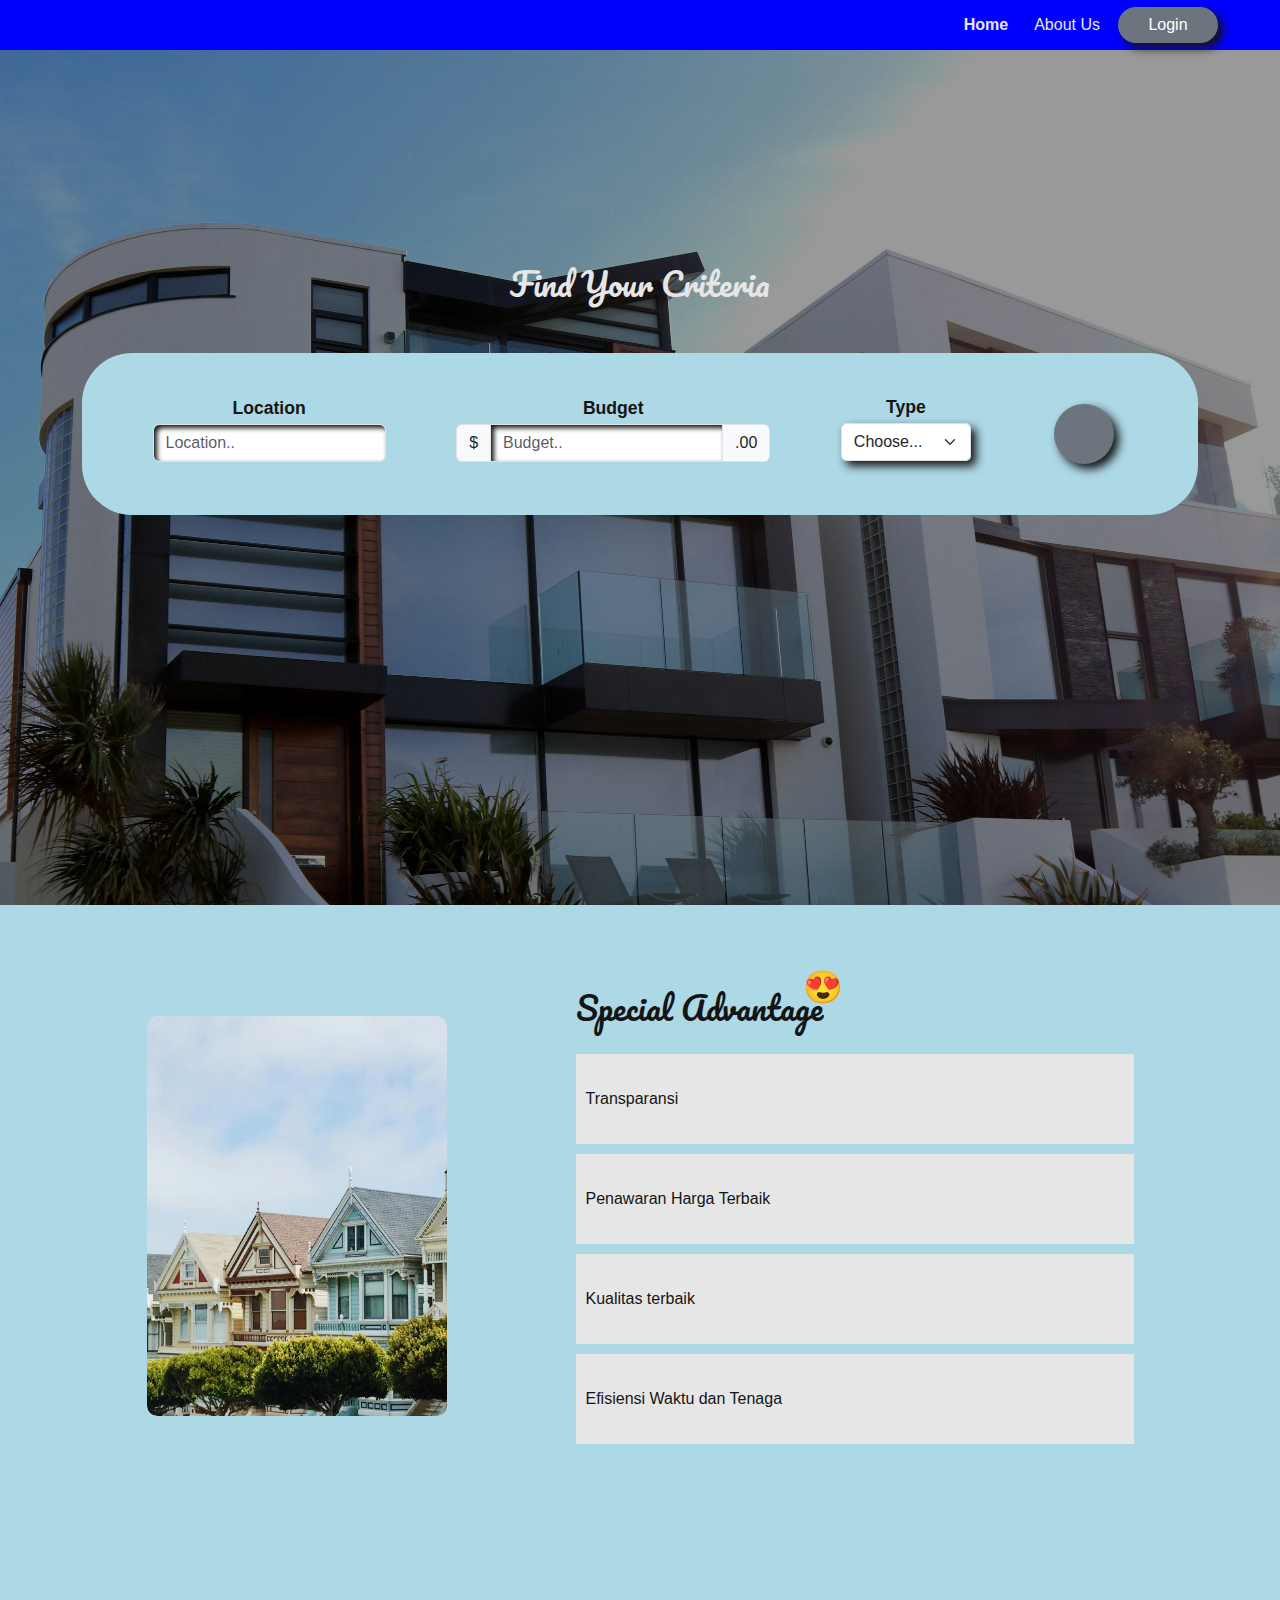
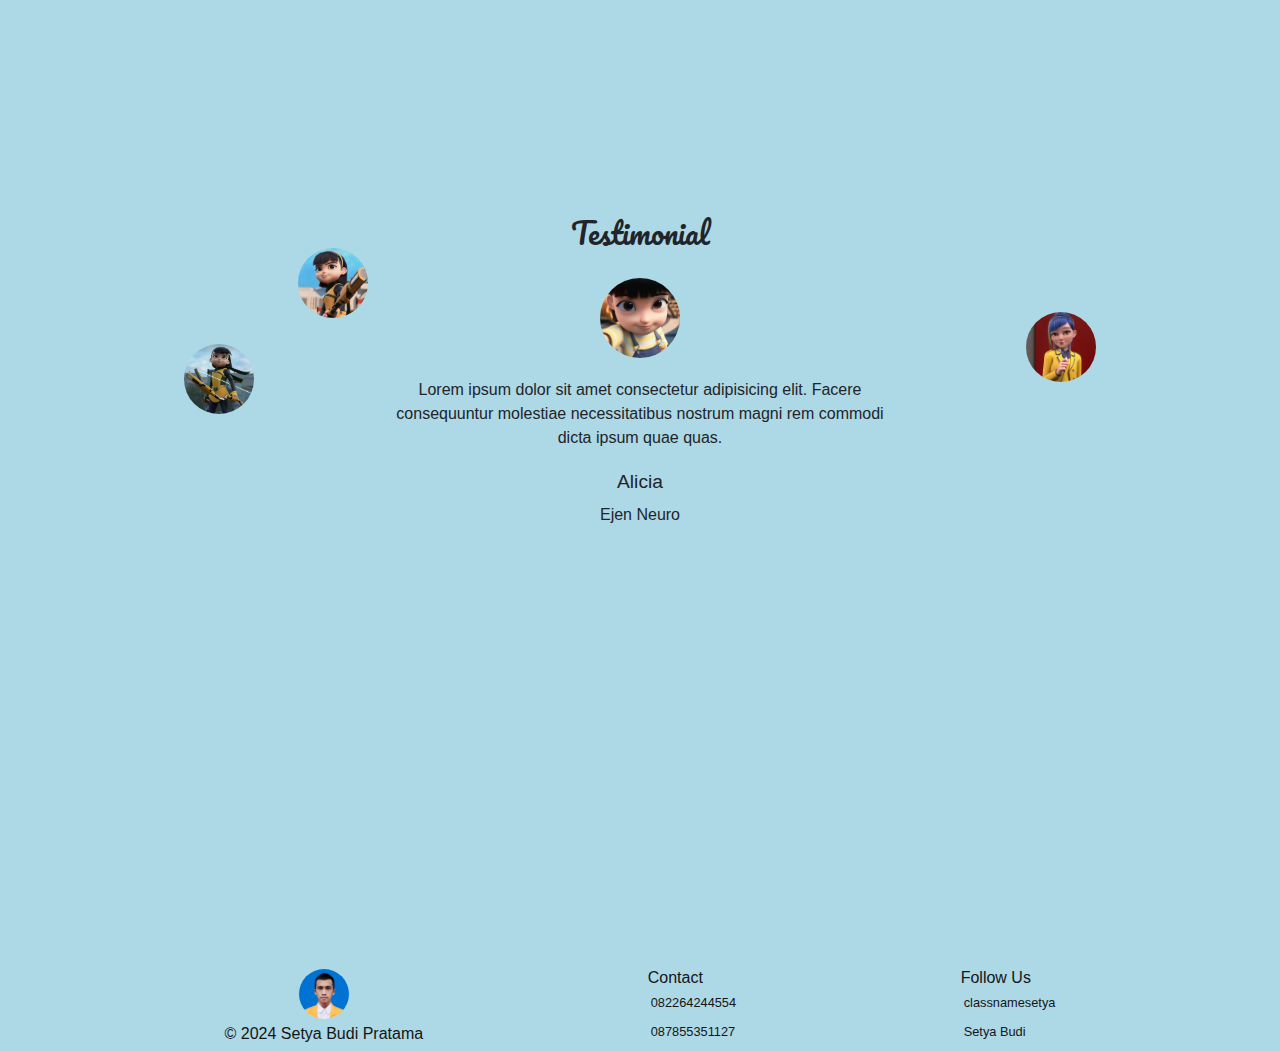
==== index.html @ 730a325c "Update index.html" ====
<!DOCTYPE html>
<html lang="en">

<head>
    <meta charset="UTF-8">
    <meta name="viewport" content="width=device-width, initial-scale=1.0">
    <title>Property Website</title>
    <link rel="stylesheet" href="https://cdnjs.cloudflare.com/ajax/libs/bootstrap/5.3.3/css/bootstrap.min.css"
        integrity="sha512-jnSuA4Ss2PkkikSOLtYs8BlYIeeIK1h99ty4YfvRPAlzr377vr3CXDb7sb7eEEBYjDtcYj+AjBH3FLv5uSJuXg=="
        crossorigin="anonymous" referrerpolicy="no-referrer" />
    <link rel="stylesheet" href="https://cdnjs.cloudflare.com/ajax/libs/font-awesome/6.6.0/css/all.min.css"
        integrity="sha512-Kc323vGBEqzTmouAECnVceyQqyqdsSiqLQISBL29aUW4U/M7pSPA/gEUZQqv1cwx4OnYxTxve5UMg5GT6L4JJg=="
        crossorigin="anonymous" referrerpolicy="no-referrer" />
    <link href="https://fonts.googleapis.com/css2?family=Pacifico&display=swap" rel="stylesheet" />
    <link rel="stylesheet" href="style.css">
</head>

<body>
    <nav class="navbar navbar-expand-lg">
        <div class="container-fluid">
            <a class="navbar-brand" href=""><i class="fa-solid fa-house-chimney"></i></a>
            <button class="navbar-toggler" type="button" data-bs-toggle="collapse"
                data-bs-target="#navbarSupportedContent" aria-controls="navbarSupportedContent" aria-expanded="false"
                aria-label="Toggle navigation">
                <span><i class="fa-solid fa-bars"></i></span>
            </button>
            <div class="collapse navbar-collapse" id="navbarSupportedContent">
                <ul class="navbar-nav d-flex ms-auto">
                    <li class="nav-item">
                        <a class="nav-link active" aria-current="page" href="#">Home</a>
                    </li>
                    <li class="nav-item">
                        <a class="nav-link" href="">About Us</a>
                    </li>
                </ul>
                <div class="d-flex justify-content-end">
                    <button type="button" class="btn btn-secondary">Login</button>
                </div>
            </div>
        </div>
    </nav>

    <header>
        <div class="text">
            <h1>Find Your Criteria</h1>
        </div>
        <div class="container">
            <div class="menu">
                <div class="lokasi">
                    <h2>Location <i class="fa-solid fa-location-dot"></i></h2>
                    <input type="text" class="form-control mb-2" id="exampleFormControlInput1" placeholder="Location..">
                </div>
                <div class="harga">
                    <h2>Budget <i class="fa-solid fa-sack-dollar"></i></h2>
                    <div class="input-group mb-2">
                        <span class="input-group-text">$</span>
                        <input type="text" class="form-control" aria-label="Amount (to the nearest dollar)" placeholder="Budget..">
                        <span class="input-group-text">.00</span>
                    </div>
                </div>
                <div class="tipe">
                    <h2>Type<i class="fa-solid fa-house"></i></h2>
                    <div class="input-group">
                        <select class="form-select" id="inputGroupSelect01">
                            <option selected>Choose...</option>
                            <option value="1">Minimalism</option>
                            <option value="2">Modern</option>
                            <option value="3">Clasic</option>
                        </select>
                    </div>
                </div>
                <div class="btn">
                    <button id="search" class="btn btn-secondary"><i class="fa-solid fa-search"></i></button>
                </div>
            </div>
        </div>
    </header>

    <section id="house">
        <div class="text">
            <h2>Find Your Dream Home</h2>
        </div>
        <div class="container">
            <div class="slide">
                <div class="card">
                    <img src="gambar/house.jpg" class="card-img-top" alt="image">
                    <div class="card-body">
                        <h5 class="card-title">The Grey House</h5>
                        <p class="card-text">Lorem ipsum dolor sit amet consectetur adipisicing elit. Excepturi, quam.
                        </p>
                        <button class="btn">See More</button>
                    </div>
                </div>
                <div class="card">
                    <img src="gambar/house.jpg" class="card-img-top" alt="image">
                    <div class="card-body">
                        <h5 class="card-title">The Grey House 2</h5>
                        <p class="card-text">Lorem ipsum dolor sit amet consectetur adipisicing elit. Excepturi, quam.
                        </p>
                        <button class="btn">See More</button>
                    </div>
                </div>
                <div class="card">
                    <img src="gambar/house.jpg" class="card-img-top" alt="image">
                    <div class="card-body">
                        <h5 class="card-title">The Grey House 3</h5>
                        <p class="card-text">Lorem ipsum dolor sit amet consectetur adipisicing elit. Excepturi, quam.
                        </p>
                        <button class="btn">See More</button>
                    </div>
                </div>
                <div class="card">
                    <img src="gambar/house.jpg" class="card-img-top" alt="image">
                    <div class="card-body">
                        <h5 class="card-title">The Grey House 4</h5>
                        <p class="card-text">Lorem ipsum dolor sit amet consectetur adipisicing elit. Excepturi, quam.
                        </p>
                        <button class="btn">See More</button>
                    </div>
                </div>
                <div class="card">
                    <img src="gambar/house.jpg" class="card-img-top" alt="image">
                    <div class="card-body">
                        <h5 class="card-title">The Grey House 5</h5>
                        <p class="card-text">Lorem ipsum dolor sit amet consectetur adipisicing elit. Excepturi, quam.
                        </p>
                        <button class="btn">See More</button>
                    </div>
                </div>
                <div class="card">
                    <img src="gambar/house.jpg" class="card-img-top" alt="image">
                    <div class="card-body">
                        <h5 class="card-title">The Grey House6</h5>
                        <p class="card-text">Lorem ipsum dolor sit amet consectetur adipisicing elit. Excepturi, quam.
                        </p>
                        <button class="btn">See More</button>
                    </div>
                </div>
            </div>
        </div>
    </section>

    <section id="benefit">
        <div class="container">
            <div class="image">
                <img src="gambar/benefit.jpg" alt="image">
                <div class="box">
                    <h4>40k Happy Client</h4>
                    <div class="ranting">
                        <i class="fa-solid fa-star"></i>
                        <p>4.5 ranting</p>
                    </div>
                </div>
            </div>
            <div class="desc">
                <h2 class="position-relative">
                    Special Advantage
                    <span
                        class="position-absolute top-10 start-10 translate-middle badge rounded-pill bg-none">
                        <p>&#128525</p>
                    </span>
                </h2>
                <div class="text">
                    <p>Transparansi</p>
                    <p>Penawaran Harga Terbaik</p>
                    <p>Kualitas terbaik</p>
                    <p>Efisiensi Waktu dan Tenaga</p>
                </div>
            </div>
        </div>
    </section>

    <section id="testimoni">
        <div class="container">
            <h2>Testimonial</h2>
            <img src="gambar/Alicia.jpeg" alt="image">
            <img src="gambar/Alicia2.jpeg" alt="image">
            <img src="gambar/ejen Alicia.jpg" alt="image">
            <img src="gambar/Kim.jpeg" alt="image">
            <p>Lorem ipsum dolor sit amet consectetur adipisicing elit. Facere consequuntur molestiae necessitatibus
                nostrum magni rem commodi dicta ipsum quae quas.</p>
            <h5>Alicia</h5>
            <span>Ejen Neuro</span>
        </div>
    </section>

    <footer>
        <div class="cipta">
            <img src="gambar/IMG_20240610_232649.jpg" alt="Setya Budi Pratama">
            <h5>&copy; 2024 Setya Budi Pratama</h5>
        </div>
        <div class="contact">
            <h2>Contact</h2>
            <div class="wa">
                <i class="fa-brands fa-whatsapp"></i>
                <span>082264244554</span>
            </div>
            <div class="telepon">
                <i class="fa-solid fa-phone"></i>
                <span>087855351127</span>
            </div>
        </div>
        <div class="sosial">
            <h2>Follow Us</h2>
            <div class="ig">
                <i class="fa-brands fa-instagram"></i>
                <span>classnamesetya</span>
            </div>
            <div class="telepon">
                <i class="fa-brands fa-linkedin-in"></i>
                <span>Setya Budi</span>
            </div>
        </div>
    </footer>

    <script src="https://cdnjs.cloudflare.com/ajax/libs/bootstrap/5.3.3/js/bootstrap.bundle.min.js"
        integrity="sha512-7Pi/otdlbbCR+LnW+F7PwFcSDJOuUJB3OxtEHbg4vSMvzvJjde4Po1v4BR9Gdc9aXNUNFVUY+SK51wWT8WF0Gg=="
        crossorigin="anonymous" referrerpolicy="no-referrer"></script>
    <script src="script.js"></script>
</body>

</html>
---- style.css ----
:root {
    --white: #e6e6e6;
    --black: #151515;
    --blue: #0000ff;
}

* {
    box-sizing: border-box;
    /* border: 1px solid var(--black); */
}

body {
    margin: 0;
    padding: 0;
    background-color: lightblue;
    font-family: Arial, Helvetica, sans-serif;
}

/* navbar */
.navbar {
    width: 100%;
    position: fixed;
    top: 0;
    left: 0;
    background-color: var(--blue);
    z-index: 1000;
    padding: 5px 50px;
}

.navbar .fa-house-chimney {
    color: var(--white);
}

/* class nav-link */
.navbar .nav-link {
    color: var(--white);
    font-size: 1rem;
    margin-left: 10px;
    border-radius: 10px;
    transition: all 0.3s ease;
}

/* class active */
.navbar .nav-link.active {
    font-weight: bold;
    color: var(--white);
    
}

/* class btn */
.navbar .btn {
    border-radius: 50px;
    margin-left: 10px;
    width: 100px;
    box-shadow: 5px 5px 10px var(--black);
    border: none;
    transition: all 0.3s ease;
}

.navbar .btn:hover {
    background-color: var(--black);
    color: var(--white);
    transform: scale(1.1);
    border: none;
}


/* halaman header */
header {
    width: 100%;
    height: 95vh;
    background: url('gambar/property.jpg') no-repeat center center/cover;
    background-blend-mode: multiply;
    background-color: rgba(0, 0, 0, 0.4);
    position: relative;
    top: 0;
    left: 0;
    display: flex;
    flex-direction: column;
    align-items: center;
    margin-top: 50px;
}

/* class text */
header .text {
    position: relative;
    top: 25%;
    width: 400px;
    display: flex;
    justify-content: center;
    align-items: center;
    text-align: center;
}

/* tag h1 */
header .text h1 {
    font-size: 2rem;
    font-family: pacifico;
    color: var(--white);
    cursor: default;
}

/* class container */
header .container {
    min-width: 80%;
    min-height: 18vh;
    position: relative;
    top: 30%;
}

/* class menu */
header .container .menu {
    display: flex;
    flex-wrap: wrap;
    justify-content: space-evenly;
    align-items: center;
    text-align: center;
    width: 100%;
    height: 100%;
    background-color: lightblue;
    border-radius: 50px;
    padding: 10px 0;
}
/* class form-control */
header .container .menu .form-control {
    box-shadow: inset 3px 3px 5px var(--black);
}

header .container .menu .tipe .input-group {
    border-radius: 5px;
    box-shadow: 5px 5px 10px var(--black);
}

/* child dari class menu */
header .container .menu .lokasi,
header .container .menu .harga,
header .container .menu .tipe,
header .container .menu .btn {
    display: flex;
    flex-direction: column;
    justify-content: center;
    align-items: center;
    text-align: center;
    color: var(--black);
    margin: 0;
}

/* class tipe */
header .container .menu .tipe {
    margin-bottom: 10px;
}

/* tag h2 */
header .container .menu .lokasi h2,
header .container .menu .harga h2,
header .container .menu .tipe h2,
header .container .menu .btn h2 {
    font-size: 1.1rem;
    font-weight: bold;
    margin-bottom: 5px;
    cursor: default;
}

/* tag p */
header .container .menu .lokasi p,
header .container .menu .harga p,
header .container .menu .tipe p,
header .container .menu .btn p {
    font-size: 1rem;
    margin: 0;
}

/* tag button */
header .container .menu button {
    width: 60px;
    height: 60px;
    border-radius: 50%;
    cursor: pointer;
    box-shadow: 5px 5px 10px var(--black);
    border: none;
    transition: all 0.3s ease;
}

header .container .menu button:hover {
    background-color: var(--black);
    color: var(--white);
    transform: scale(1.1);
    border: none;
}

/* class fa-search */
header .container .menu .btn .fa-search {
    font-size: 2rem;
    color: var(--white);
    margin: 0;
}


/* halaman house */
section {
    margin: 0;
    padding: 0;
}

#house {
    position: relative;
    top: 0;
    left: 0;
    width: 100%;
    height: 92vh;
    display: none;
}

/* class active */
#house.active {
    display: block;
}

/* class text */
#house .text {
    position: relative;
    top: 10%;
    left: 0;
    display: flex;
    justify-content: center;
    align-items: center;
    text-align: center;
}

/* tag h2 */
#house .text h2 {
    font-size: 2rem;
    font-family: pacifico;
    cursor: default;
    color: var(--black);
}

/* class container */
#house .container {
    width: 90%;
    height: auto;
    position: relative;
    top: 15%;
}

/* class slide */
#house .container .slide {
    display: flex;
    overflow-x: scroll;
    position: relative;
    top: 20%;
}

/* class card */
#house .container .slide .card {
    width: 300px;
    height: auto;
    margin: 5px 10px;
    border: none;
    /* element tidak akan tumbuh meskipun ada ruang */
    flex-grow: 0;
    /* element tidak akan menyusut meskipun ada ruang */
    flex-shrink: 0;
    /* element tumbuh dengan ukuran sesuai widht dan height */
}

/* class card-body */
#house .container .slide .card .card-body {
    display: flex;
    flex-direction: column;
    justify-content: center;
    align-items: center;
}

/* tag h5 */
#house .container .slide .card .card-body h5 {
    font-size: 1.2rem;
    color: var(--black);
}

/* tag p */
#house .container .slide .card .card-body p {
    font-size: 1rem;
    text-align: center;
    color: var(--black);
    margin: 0;
}

/* class btn */
#house .container .slide .card .card-body .btn {
    border: none;
    background-color: lightblue;
    color: var(--black);
    width: 100px;
    position: relative;
    top: 5%;
    transition: all 0.3s ease;
}

#house .container .slide .card .card-body .btn:hover {
    background-color: var(--black);
    color: var(--white);
    transform: scale(1.1);
}


/* halaman benefit */
#benefit {
    width: 100%;
    height: 92vh;
    position: relative;
    top: 0;
    left: 0;
}

/* class container */
#benefit .container {
    width: 90%;
    height: auto;
    position: relative;
    top: 10%;
    display: flex;
    flex-wrap: wrap;
    justify-content: space-around;
    align-items: center;
}

/* class image */
#benefit .container .image {
    position: relative;
    top: 0;
    left: 0;
    width: 300px;
    height: 400px;
    overflow: hidden;
    border-radius: 10px;
    display: flex;
    flex-direction: column;
}

/* tag img */
#benefit .container .image img {
    width: 100%;
    height: 100%;
    object-fit: cover;
    border-radius: 10px;
    transition: all 0.3s ease;
}

#benefit .container .image:hover img {
    transform: scale(1.1);
    filter: brightness(0.7);
}

/* class box */
#benefit .container .image .box {
    position: absolute;
    top: 80%;
    left: 3%;
    width: 280px;
    height: auto;
    background-color: var(--white);
    text-align: center;
    border-radius: 10px;
    padding: 5px;
    opacity: 0;
    transform: translateY(50px);
    transition: 0.3s ease;
}

#benefit .container .image img:hover +.box {
    transform: scale(1.1);
    opacity: 1;
    transform: translateY(0);
}

/* tag h4 */
#benefit .container .image .box h4 {
    font-size: 1.2rem;
    color: var(--black);
    margin: 0;
    cursor: default;
}

/* class ranting */
#benefit .container .image .box .ranting {
    display: flex;
    justify-content: center;
    align-items: center;
    margin: 0;
    column-gap: 5px;
    cursor: default;
}

/* tag i star */
#benefit .container .image .box .ranting i {
    font-size: 1rem;
    text-decoration: none;
    color: gold;
    margin: 0;
}

/* tag p */
#benefit .container .image .box .ranting p {
    font-size: 0.9rem;
    color: var(--black);
    margin: 0;
}

/* class desc */
#benefit .container .desc {
    position: relative;
    top: 0;
    left: 0;
    width: 50%;
    height: 100%;
    display: flex;
    flex-direction: column;
}

/* tag h2 */
#benefit .container .desc h2 {
    font-size: 2rem;
    font-family: pacifico;
    cursor: default;
    color: var(--black);
}

/* tag span */
#benefit .container .desc h2 span {
    font-size: 1rem;
}

#benefit .container .desc h2 span p {
    font-size: 2rem;
    position: relative;
    top: 5px;
}

/* class text */
#benefit .container .desc .text {
    position: relative;
    top: 10px;
    cursor: default;
}

/* tag p */
#benefit .container .desc .text p {
    width: 100%;
    height: 10vh;
    display: flex;
    flex-direction: column;
    justify-content: center;
    font-size: 1rem;
    background-color: var(--white);
    color: var(--black);
    margin: 10px 0;
    padding-left: 10px;
}


/* halaman testimoni */
#testimoni {
    width: 100%;
    height: 92vh;
    position: relative;
    top: 0;
    left: 0;
}

/* class container */
#testimoni .container {
    width: 90%;
    height: auto;
    display: flex;
    flex-direction: column;
    justify-content: center;
    align-items: center;
    gap: 20px;
    position: relative;
    top: 10%;
}

/* tag h2 */
#testimoni .container h2 {
    font-family: pacifico;
    font-size: 1.8rem;
}

/* tag img */
#testimoni .container img {
    width: 80px;
    height: 80px;
    object-fit: cover;
    border-radius: 50px;
}

#testimoni .container img:nth-child(3) {
    position: absolute;
    top: 10%;
    left: 20%;
    width: 70px;
    height: 70px;
}

#testimoni .container img:nth-child(4) {
    position: absolute;
    top: 40%;
    left: 10%;
    width: 70px;
    height: 70px;
}

#testimoni .container img:nth-child(5) {
    position: absolute;
    top: 30%;
    right: 10%;
    width: 70px;
    height: 70px;
}

/* tag p */
#testimoni .container p {
    max-width: 500px;
    text-align: center;
    cursor: default;
    margin: 0;
}

/* tag h5 */
#testimoni .container h5 {
    margin: 0;
    font-size: 1.2rem;
    cursor: default;
}

/* tag span */
#testimoni .container span {
    font-size: 1rem;
    cursor: default;
    margin: 0;
    position: relative;
    top: -10px;
}


/* halaman footer */
footer {
    position: relative;
    top: 0;
    width: 100%;
    min-height: 10vh;
    background-color: var(--background);
    display: flex;
    justify-content: space-evenly;
    align-items: center;
}

/* class cipta */
footer .cipta {
    display: flex;
    align-items: center;
    flex-direction: column;
    row-gap: 5px;
    margin: 0;
}

/* tag h5 */
footer .cipta h5 {
    margin: 0;
    font-size: 1rem;
    color: var(--black);
    cursor: default;
}

/* tag img */
footer .cipta img {
    position: relative;
    top: 0;
    width: 50px;
    height: 50px;
    margin: 0;
    object-fit: cover;
    border-radius: 50px;
}

/* class contact */
footer .contact {
    display: flex;
    flex-direction: column;
    margin: 0;
    color: var(--black);
}

/* tag h2 */
footer .contact h2 {
    margin: 0;
    font-size: 1rem;
    cursor: default;
}

/* tag span */
footer .contact span {
    margin: 0;
    font-size: 0.8rem;
    cursor: default;
}

/* tag i */
footer .contact i {
    font-size: 1.2rem;
    margin-right: 3px;
}

/* class sosial */
footer .sosial {
    display: flex;
    flex-direction: column;
    margin: 0;
    color: var(--black);
}

/* tag h2 */
footer .sosial h2 {
    margin: 0;
    font-size: 1rem;
    cursor: default;
}

/* tag span */
footer .sosial span {
    margin: 0;
    font-size: 0.8rem;
    cursor: default;
}

/* tag i */
footer .sosial i {
    font-size: 1.2rem;
    margin-right: 3px;
}


@media screen and (max-width: 768px) {

    .navbar .fa-bars {
        color: var(--white);
    }

    header .container .menu {
        border-radius: 10px;
    }
    
    header .container .menu .lokasi,
    header .container .menu .harga,
    header .container .menu .tipe {
        font-size: 0.8rem;
        width: 160px;
    }

    header .container .menu .harga {
        width: 200px;
    }

    header .container .menu .lokasi h2,
    header .container .menu .harga h2,
    header .container .menu .tipe h2 {
        font-size: 0.9rem;
    }

    #house .text h2 {
        font-size: 1.3rem;
    }

    #house,
    #testimoni {
        height: 70vh;
    }

    #benefit .container .desc {
        width: 90%;
        height: 30vh;
        position: relative;
        top: 20px;
    }

    #benefit .container .desc h2 {
        font-size: 1.2rem;
        text-align: center;
    }

    #benefit .container .desc h2 span {
        font-size: 1rem;
    }

    #benefit .container .desc .text p {
        font-size: 0.8rem;
        margin-bottom: 5px;
        height: 5vh;
        border-radius: 10px;
    }

    #testimoni .container {
        height: 70%;
    }

    #testimoni .container h2 {
        font-size: 1.5rem;
    }

    #testimoni .container img:nth-child(3) {
        position: absolute;
        top: 20%;
        left: 5%;
        width: 60px;
        height: 60px;
    }

    #testimoni .container img:nth-child(4) {
        position: absolute;
        top: 70%;
        left: 10%;
        width: 60px;
        height: 60px;
    }

    #testimoni .container img:nth-child(5) {
        position: absolute;
        top: 30%;
        right: 10%;
        width: 60px;
        height: 60px;
    }

    #testimoni .container p {
        font-size: 0.8rem;
        line-height: 20px;
    }

    #testimoni .container h5 {
        font-size: 1rem;
    }

    #testimoni .container span {
        font-size: 0.8rem;
        position: relative;
        top: -10px;
    }

    footer {
        width: 100%;
        height: auto;
        margin: 0;
    }

    footer .cipta h5 {
        font-size: 0.8rem;
    }

    footer .contact,
    footer .sosial {
        gap: 0;
    }

    footer span {
        font-size: 1rem;
    }
}
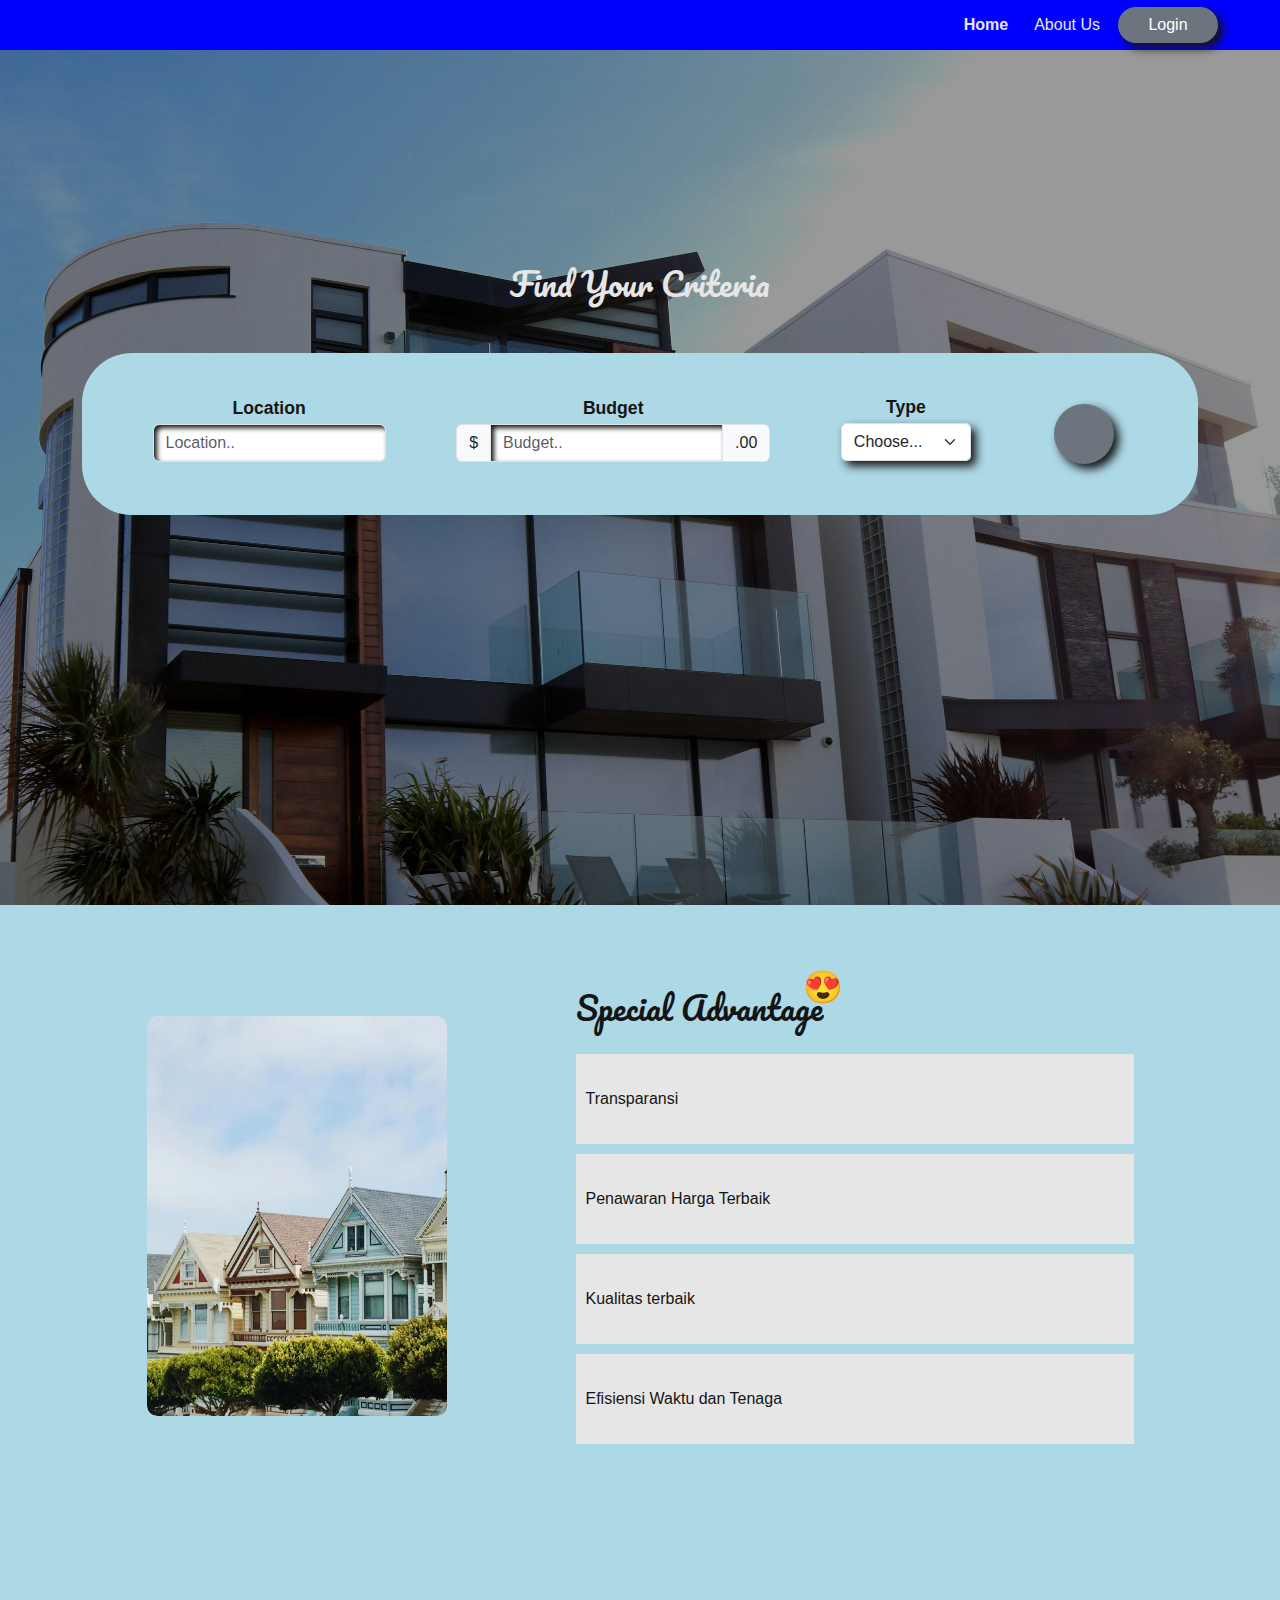
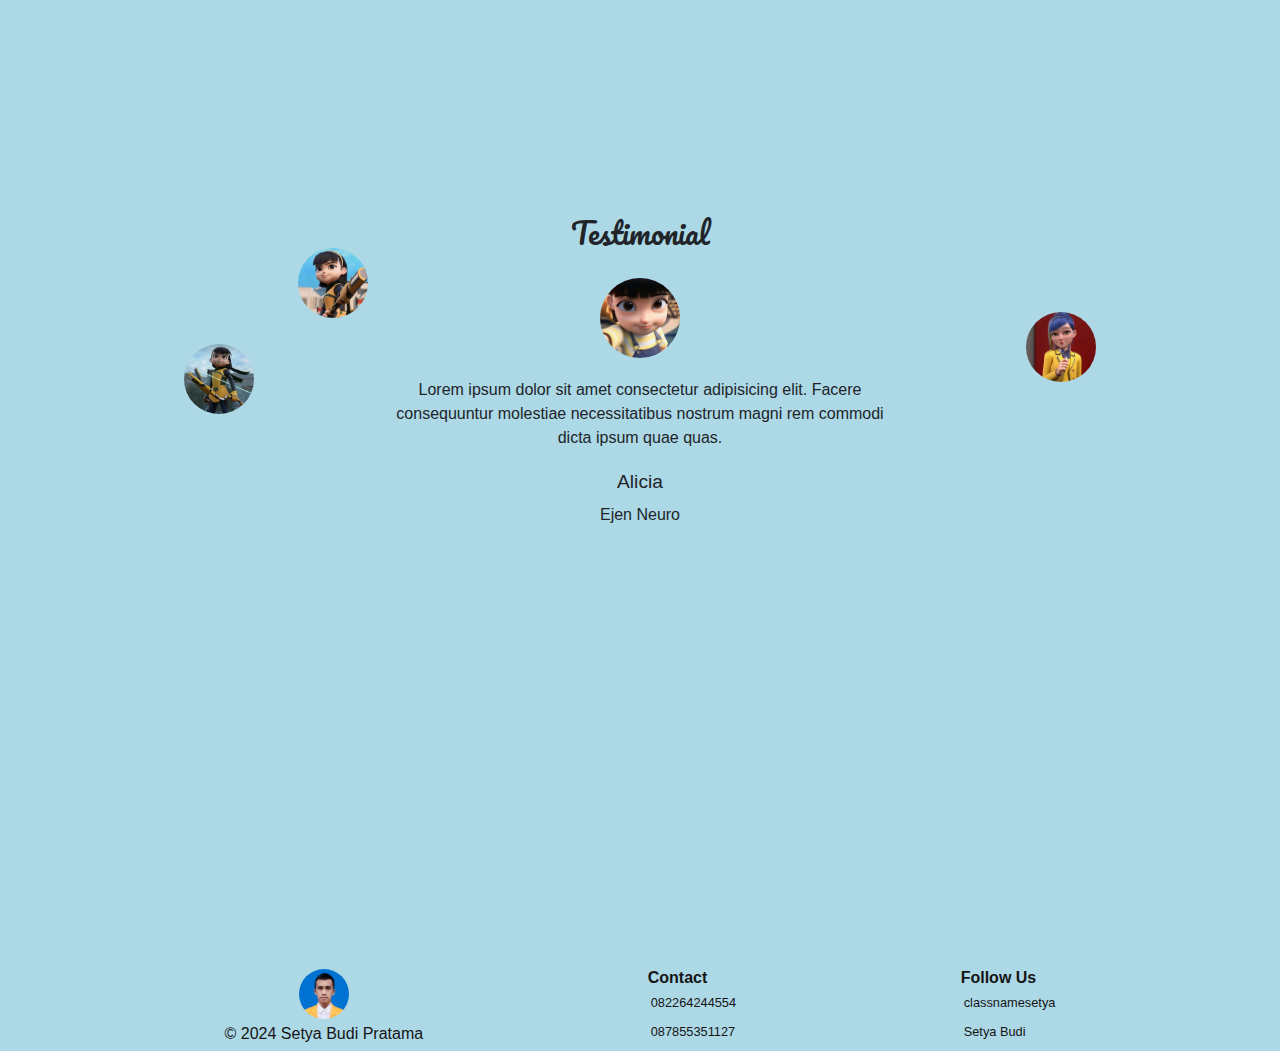
==== commit 928c0f45: "Update index.html" ====
--- a/index.html
+++ b/index.html
@@ -30,7 +30,7 @@
                         <a class="nav-link active" aria-current="page" href="#">Home</a>
                     </li>
                     <li class="nav-item">
-                        <a class="nav-link" href="">About Us</a>
+                        <a class="nav-link" href="#">About Us</a>
                     </li>
                 </ul>
                 <div class="d-flex justify-content-end">
--- a/style.css
+++ b/style.css
@@ -25,6 +25,11 @@
     background-color: var(--blue);
     z-index: 1000;
     padding: 5px 50px;
+}
+
+/* class fa-bars */
+.navbar .fa-bars {
+    color: var(--white);
 }
 
 .navbar .fa-house-chimney {
@@ -596,6 +601,7 @@
 footer .contact h2 {
     margin: 0;
     font-size: 1rem;
+    font-weight: bold;
     cursor: default;
 }
 
@@ -624,6 +630,7 @@
 footer .sosial h2 {
     margin: 0;
     font-size: 1rem;
+    font-weight: bold;
     cursor: default;
 }
 
@@ -642,10 +649,6 @@
 
 
 @media screen and (max-width: 768px) {
-
-    .navbar .fa-bars {
-        color: var(--white);
-    }
 
     header .container .menu {
         border-radius: 10px;
@@ -751,18 +754,31 @@
         width: 100%;
         height: auto;
         margin: 0;
+        display: flex;
+        justify-content: space-around;
+        column-gap: 5px;
+    }
+
+    footer .cipta {
+        width: 40%;
+    }
+
+    footer .cipta img {
+        width: 45px;
+        height: 45px;
     }
 
     footer .cipta h5 {
-        font-size: 0.8rem;
+        font-size: 0.7rem;
     }
 
     footer .contact,
     footer .sosial {
         gap: 0;
+        width: 35%;
     }
 
     footer span {
-        font-size: 1rem;
-    }
-}
+        font-size: 0.8rem;
+    }
+}
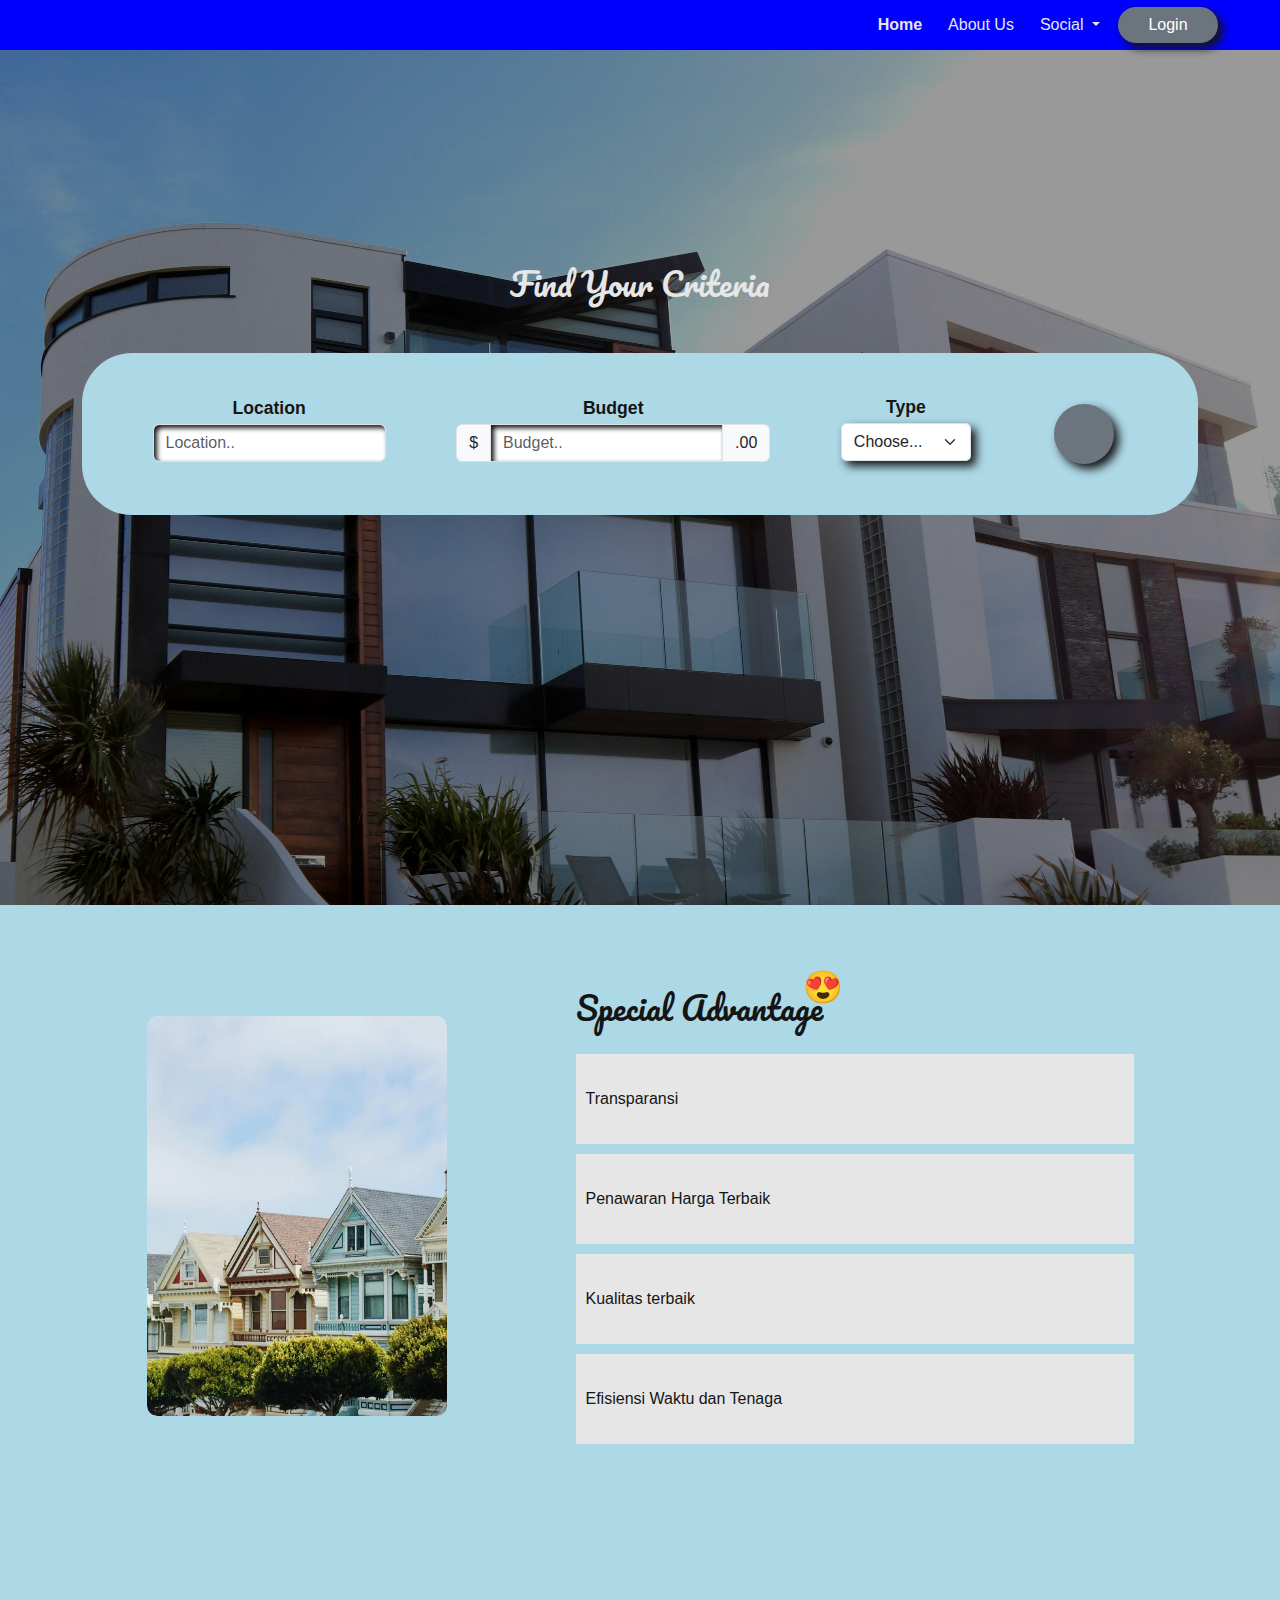
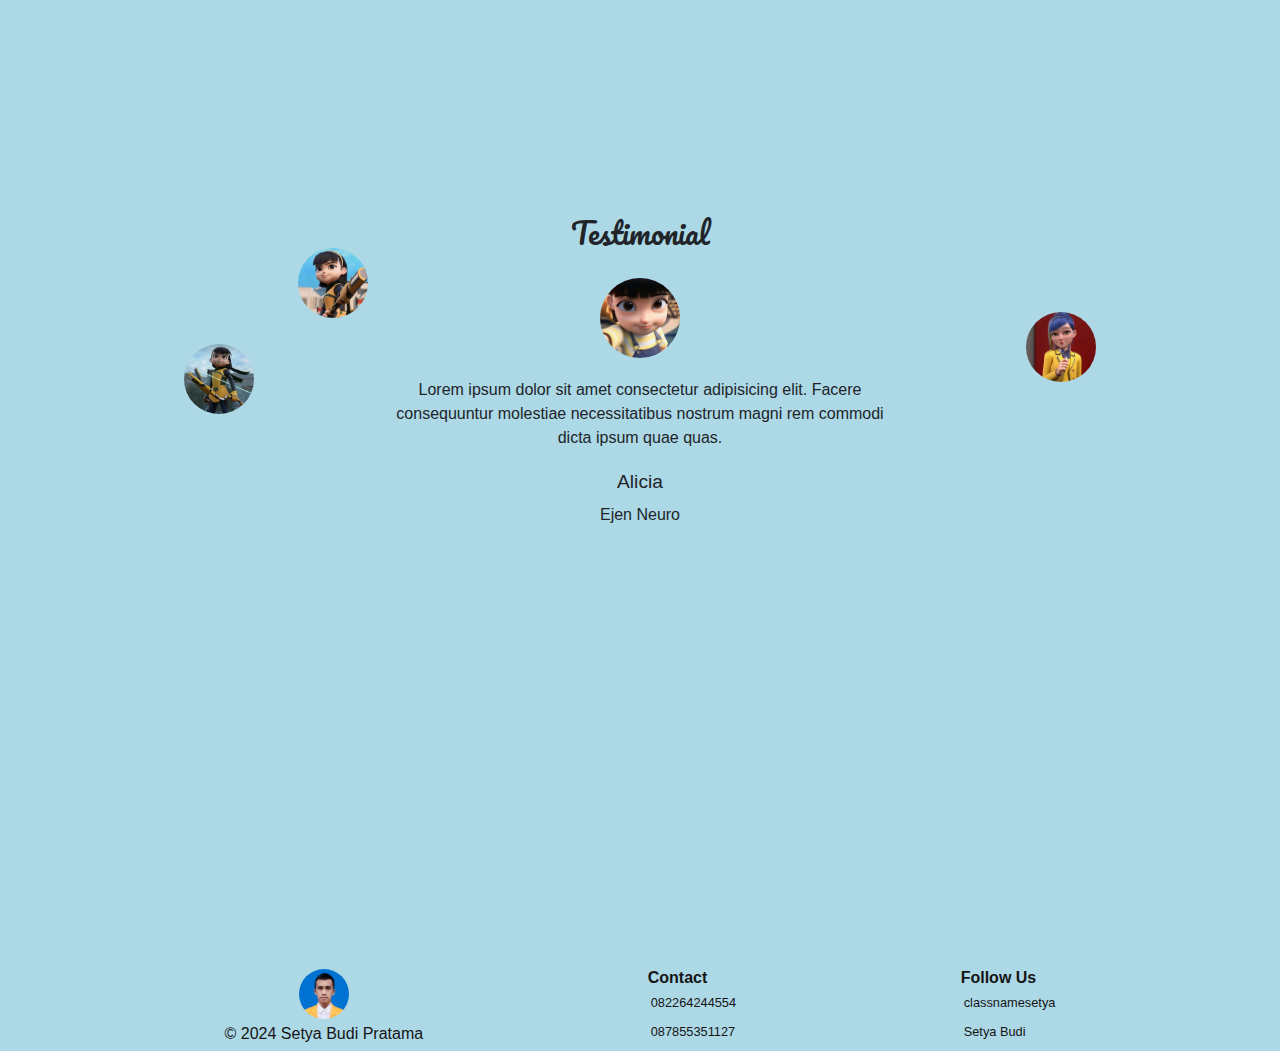
==== commit 4cf34050: "Update index.html" ====
--- a/index.html
+++ b/index.html
@@ -32,6 +32,24 @@
                     <li class="nav-item">
                         <a class="nav-link" href="#">About Us</a>
                     </li>
+                    <li class="nav-item dropdown">
+                        <a class="nav-link dropdown-toggle" href="#" role="button" data-bs-toggle="dropdown"
+                            aria-expanded="false">
+                            Social
+                        </a>
+                        <ul class="dropdown-menu">
+                            <li><a class="dropdown-item" href="https://www.instagram.com/classnamesetya/"><i
+                                        class="fa-brands fa-instagram"></i>classnamesetya</a>
+                            </li>
+                            <li><a class="dropdown-item" href="https://www.linkedin.com/in/setya-budi-b08623317/"><i
+                                        class="fa-brands fa-linkedin-in"></i>setya budi</a>
+                            </li>
+                            <li>
+                                <hr class="dropdown-divider">
+                            </li>
+                            <li><a class="dropdown-item" href="#">FAQ</a></li>
+                        </ul>
+                    </li>
                 </ul>
                 <div class="d-flex justify-content-end">
                     <button type="button" class="btn btn-secondary">Login</button>
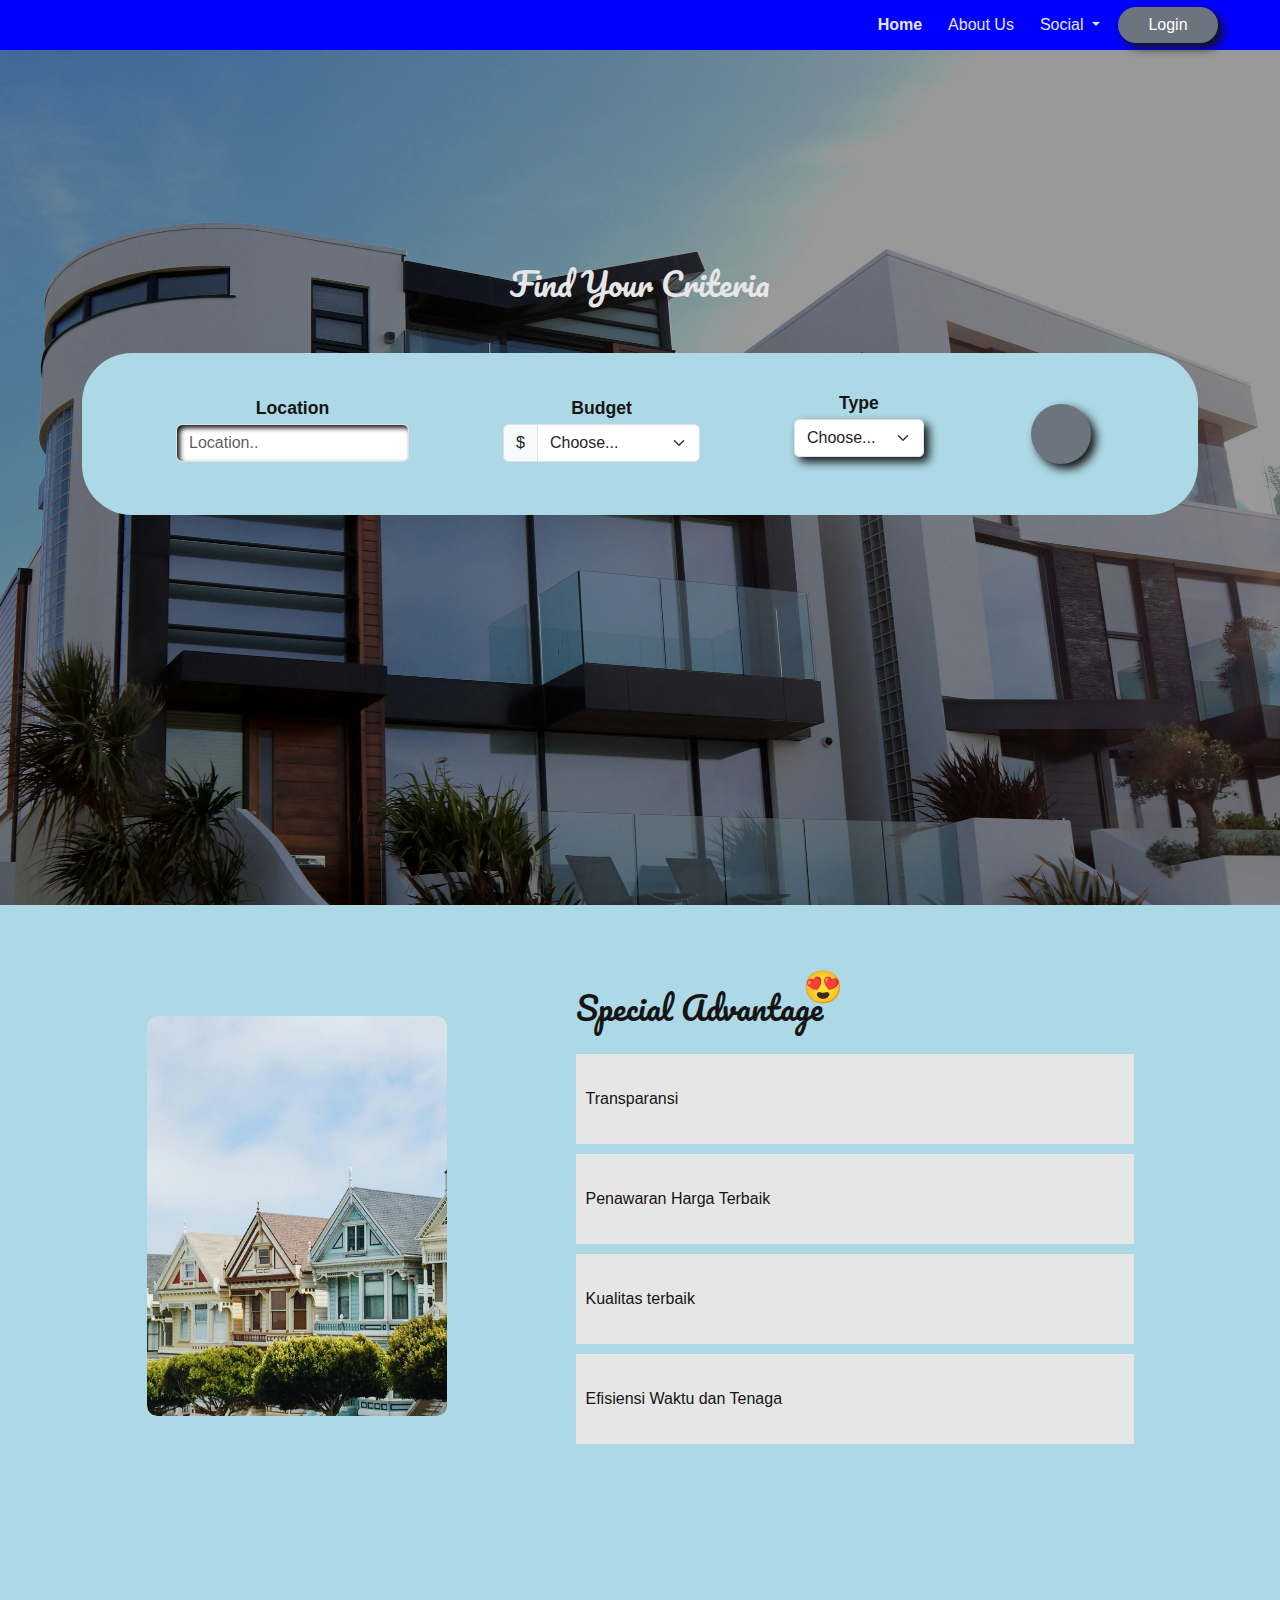
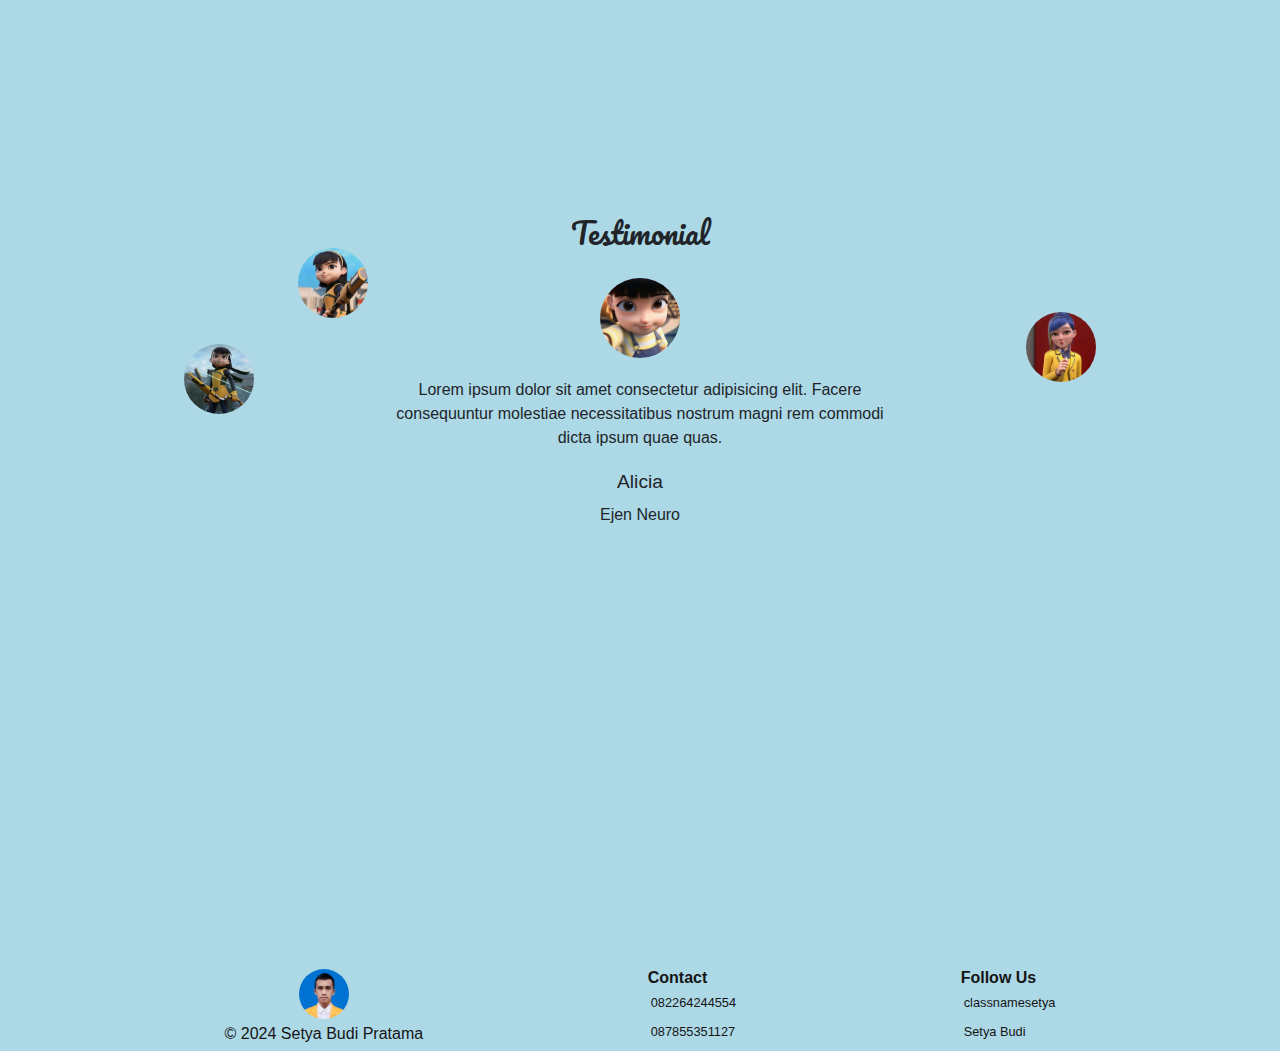
==== commit 83050527: "Update index.html" ====
--- a/index.html
+++ b/index.html
@@ -66,21 +66,29 @@
             <div class="menu">
                 <div class="lokasi">
                     <h2>Location <i class="fa-solid fa-location-dot"></i></h2>
-                    <input type="text" class="form-control mb-2" id="exampleFormControlInput1" placeholder="Location..">
+                    <input type="text" class="form-control mb-2" list="datalistOptions" id="exampleDataList"
+                        placeholder="Location..">
+                    <datalist id="datalistOptions">
+                        <option value="Switzerland">
+                    </datalist>
                 </div>
                 <div class="harga">
-                    <h2>Budget <i class="fa-solid fa-sack-dollar"></i></h2>
+                    <h2>Budget<i class="fa-solid fa-sack-dollar"></i></h2>
                     <div class="input-group mb-2">
                         <span class="input-group-text">$</span>
-                        <input type="text" class="form-control" aria-label="Amount (to the nearest dollar)" placeholder="Budget..">
-                        <span class="input-group-text">.00</span>
+                        <select class="form-select" id="inputGroupSelect01">
+                            <option selected disabled>Choose...</option>
+                            <option value="1">12.999 - 31.999</option>
+                            <option value="2">32.999 - 63.999</option>
+                            <option value="3">64.000 + </option>
+                        </select>
                     </div>
                 </div>
                 <div class="tipe">
                     <h2>Type<i class="fa-solid fa-house"></i></h2>
-                    <div class="input-group">
-                        <select class="form-select" id="inputGroupSelect01">
-                            <option selected>Choose...</option>
+                    <div class="input-group mb-2">
+                        <select class="form-select" id="inputGroupSelect02">
+                            <option selected disabled>Choose...</option>
                             <option value="1">Minimalism</option>
                             <option value="2">Modern</option>
                             <option value="3">Clasic</option>
--- a/style.css
+++ b/style.css
@@ -49,7 +49,18 @@
 .navbar .nav-link.active {
     font-weight: bold;
     color: var(--white);
-    
+}
+
+/* class fa-instagram, fa-linkedin-in */
+.navbar .fa-instagram,
+.navbar .fa-linkedin-in {
+    margin-right: 10px;
+    font-size: 1.3rem;
+}
+
+/* class nav-link:focus */
+.navbar .nav-link:focus {
+    color: var(--white);
 }
 
 /* class btn */
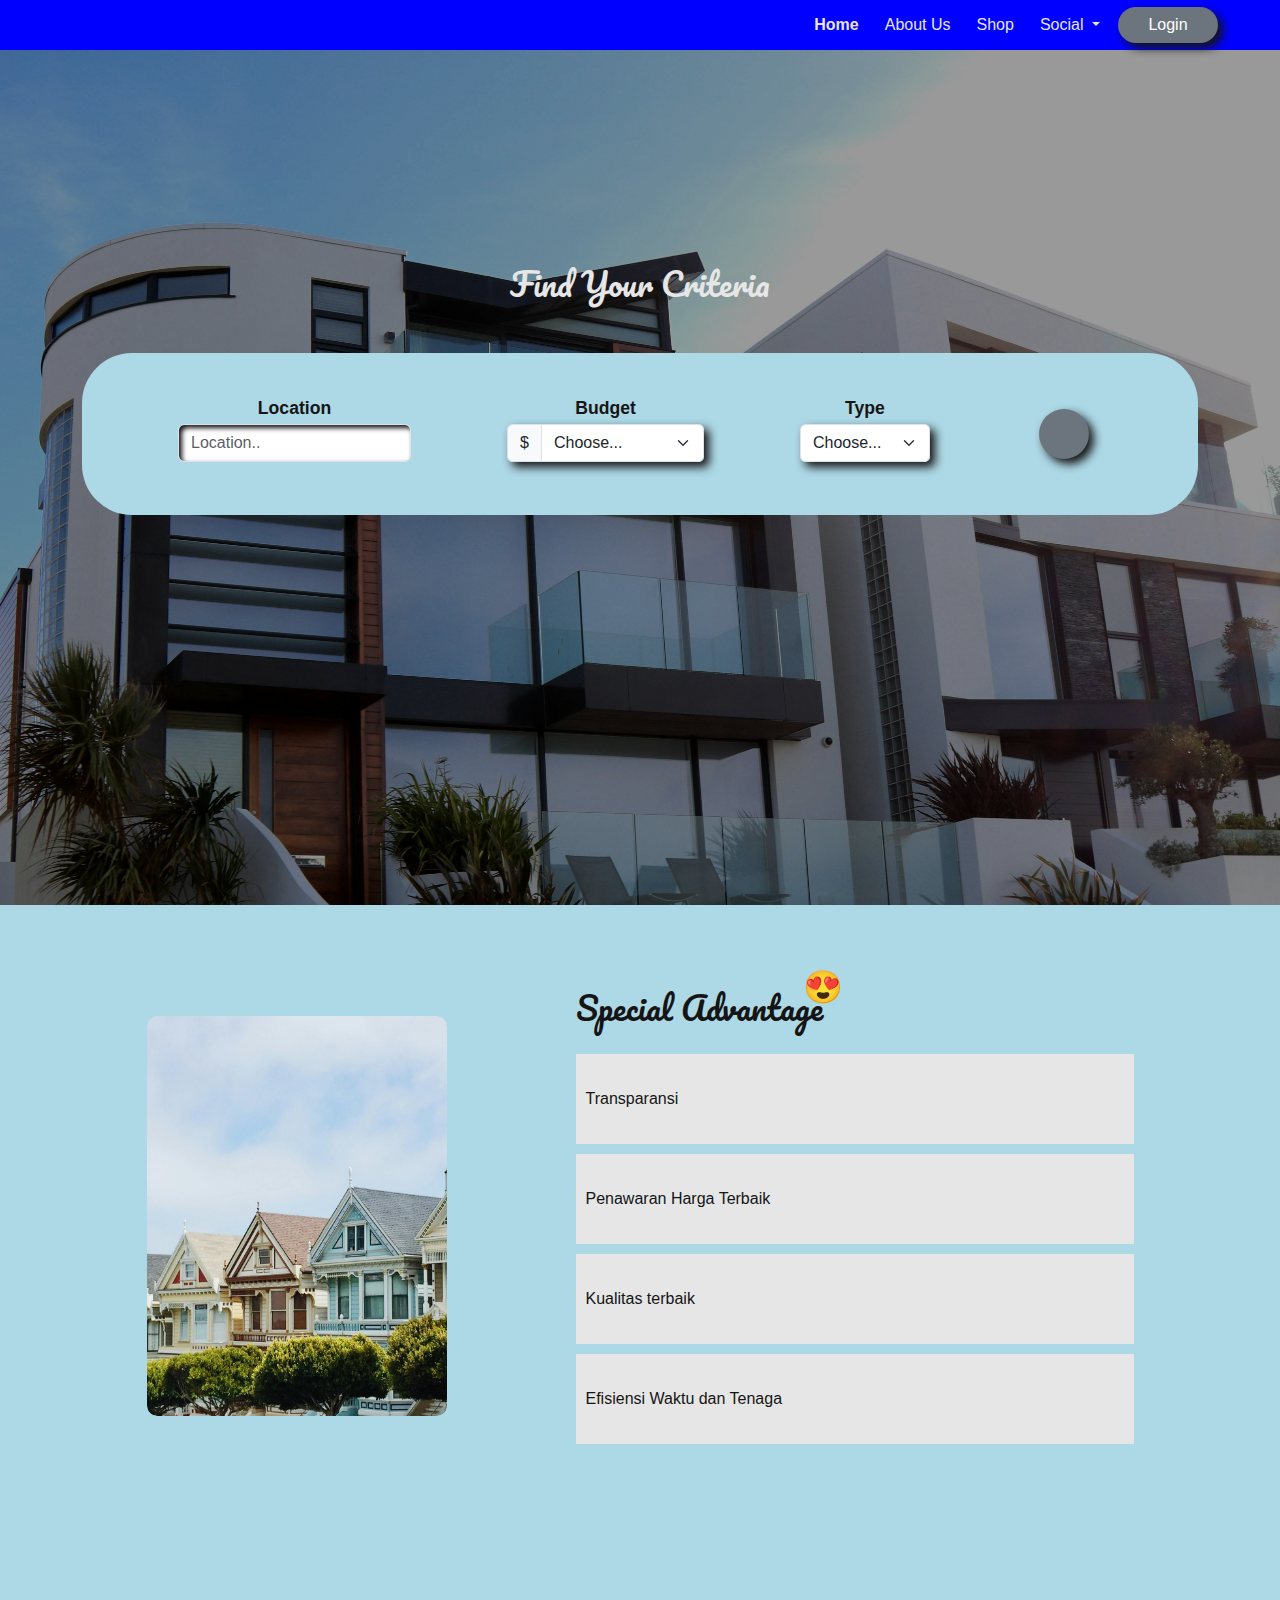
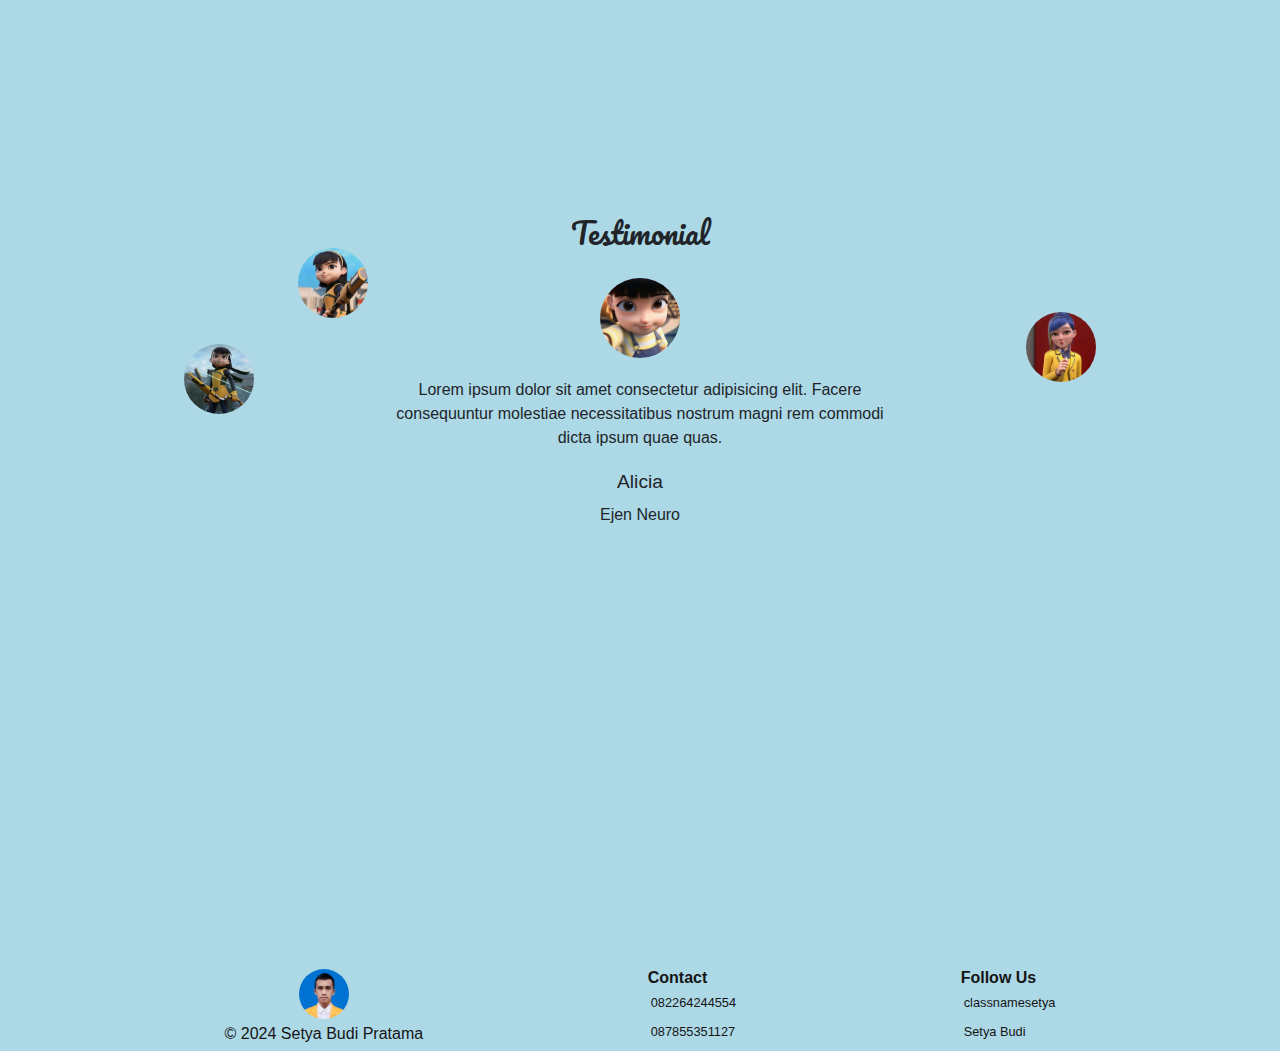
==== commit 71cfca6c: "Update index.html" ====
--- a/index.html
+++ b/index.html
@@ -31,6 +31,9 @@
                     </li>
                     <li class="nav-item">
                         <a class="nav-link" href="#">About Us</a>
+                    </li>
+                    <li class="nav-item">
+                        <a class="nav-link" href="#">Shop</a>
                     </li>
                     <li class="nav-item dropdown">
                         <a class="nav-link dropdown-toggle" href="#" role="button" data-bs-toggle="dropdown"
@@ -117,51 +120,6 @@
                         <button class="btn">See More</button>
                     </div>
                 </div>
-                <div class="card">
-                    <img src="gambar/house.jpg" class="card-img-top" alt="image">
-                    <div class="card-body">
-                        <h5 class="card-title">The Grey House 2</h5>
-                        <p class="card-text">Lorem ipsum dolor sit amet consectetur adipisicing elit. Excepturi, quam.
-                        </p>
-                        <button class="btn">See More</button>
-                    </div>
-                </div>
-                <div class="card">
-                    <img src="gambar/house.jpg" class="card-img-top" alt="image">
-                    <div class="card-body">
-                        <h5 class="card-title">The Grey House 3</h5>
-                        <p class="card-text">Lorem ipsum dolor sit amet consectetur adipisicing elit. Excepturi, quam.
-                        </p>
-                        <button class="btn">See More</button>
-                    </div>
-                </div>
-                <div class="card">
-                    <img src="gambar/house.jpg" class="card-img-top" alt="image">
-                    <div class="card-body">
-                        <h5 class="card-title">The Grey House 4</h5>
-                        <p class="card-text">Lorem ipsum dolor sit amet consectetur adipisicing elit. Excepturi, quam.
-                        </p>
-                        <button class="btn">See More</button>
-                    </div>
-                </div>
-                <div class="card">
-                    <img src="gambar/house.jpg" class="card-img-top" alt="image">
-                    <div class="card-body">
-                        <h5 class="card-title">The Grey House 5</h5>
-                        <p class="card-text">Lorem ipsum dolor sit amet consectetur adipisicing elit. Excepturi, quam.
-                        </p>
-                        <button class="btn">See More</button>
-                    </div>
-                </div>
-                <div class="card">
-                    <img src="gambar/house.jpg" class="card-img-top" alt="image">
-                    <div class="card-body">
-                        <h5 class="card-title">The Grey House6</h5>
-                        <p class="card-text">Lorem ipsum dolor sit amet consectetur adipisicing elit. Excepturi, quam.
-                        </p>
-                        <button class="btn">See More</button>
-                    </div>
-                </div>
             </div>
         </div>
     </section>
--- a/style.css
+++ b/style.css
@@ -137,12 +137,14 @@
     border-radius: 50px;
     padding: 10px 0;
 }
+
 /* class form-control */
 header .container .menu .form-control {
     box-shadow: inset 3px 3px 5px var(--black);
 }
 
-header .container .menu .tipe .input-group {
+/* class input-grup */
+header .container .menu .input-group {
     border-radius: 5px;
     box-shadow: 5px 5px 10px var(--black);
 }
@@ -159,11 +161,6 @@
     text-align: center;
     color: var(--black);
     margin: 0;
-}
-
-/* class tipe */
-header .container .menu .tipe {
-    margin-bottom: 10px;
 }
 
 /* tag h2 */
@@ -188,8 +185,8 @@
 
 /* tag button */
 header .container .menu button {
-    width: 60px;
-    height: 60px;
+    width: 50px;
+    height: 50px;
     border-radius: 50%;
     cursor: pointer;
     box-shadow: 5px 5px 10px var(--black);
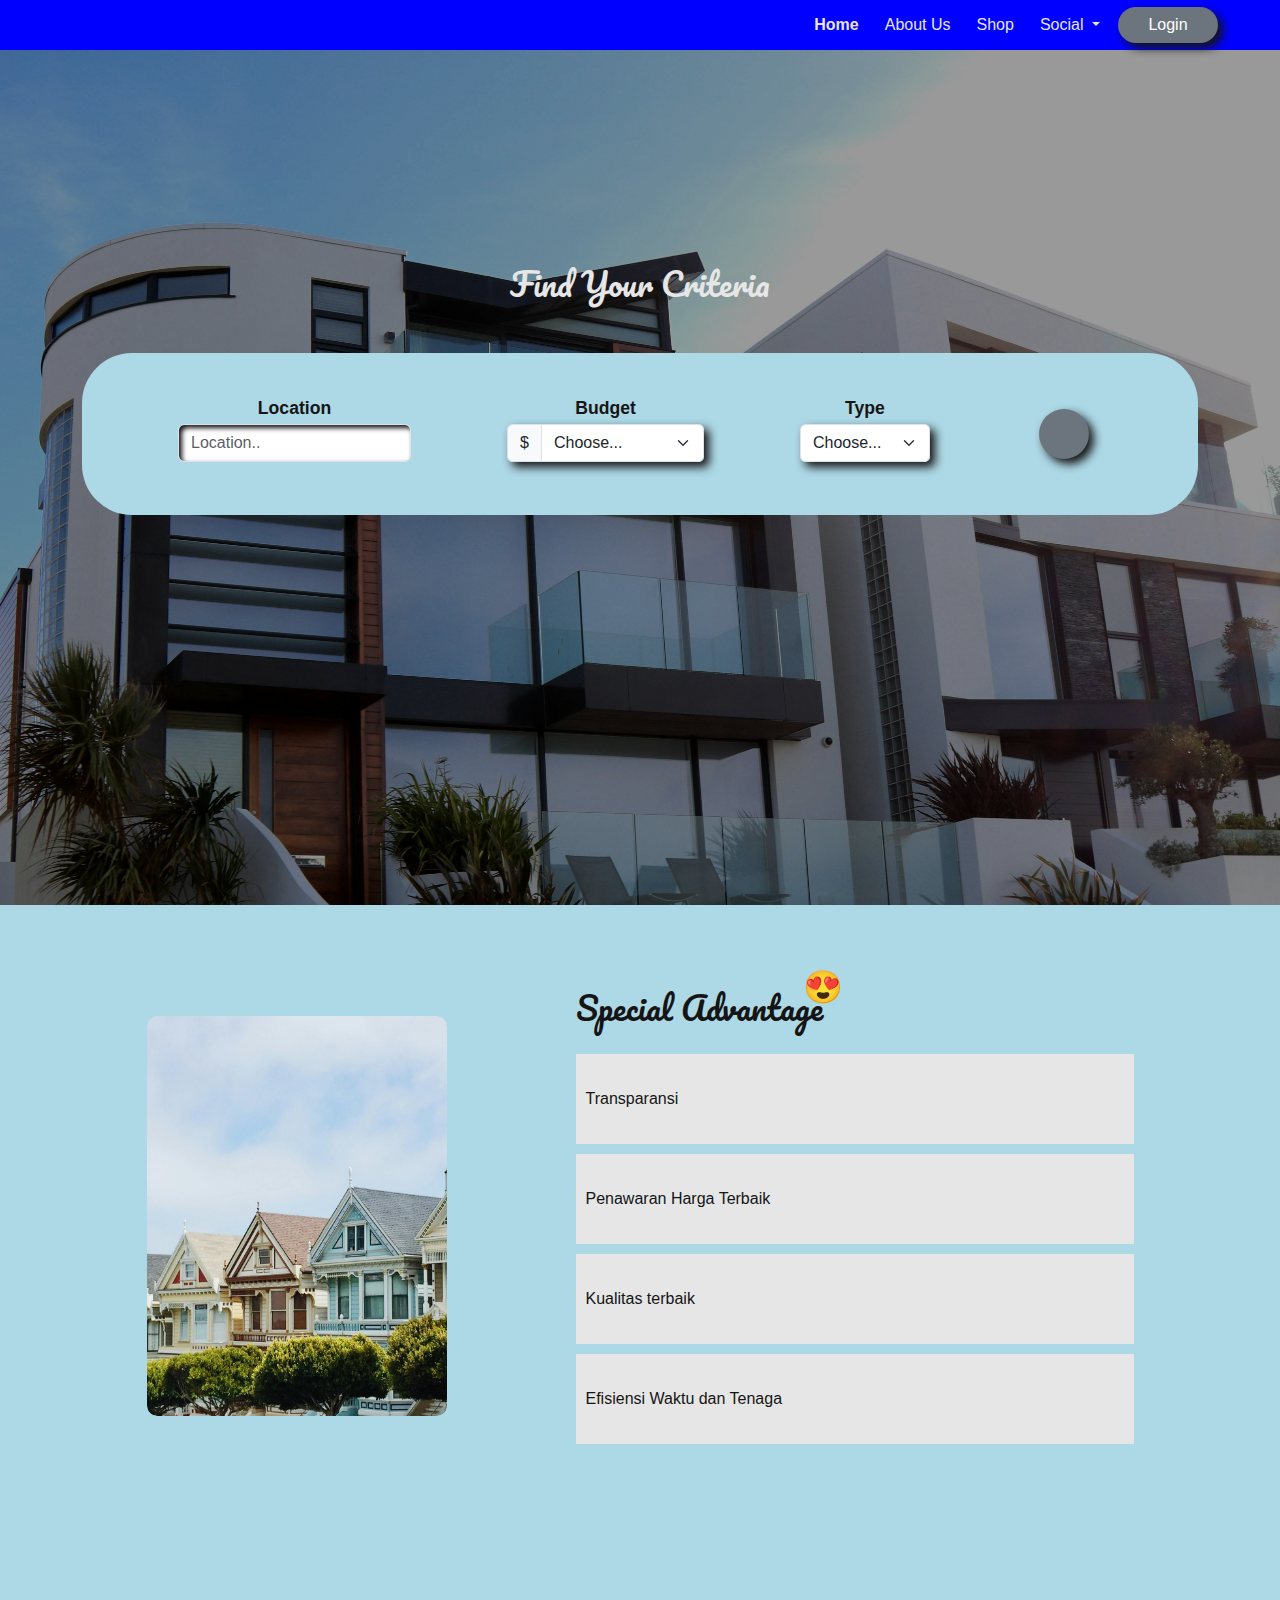
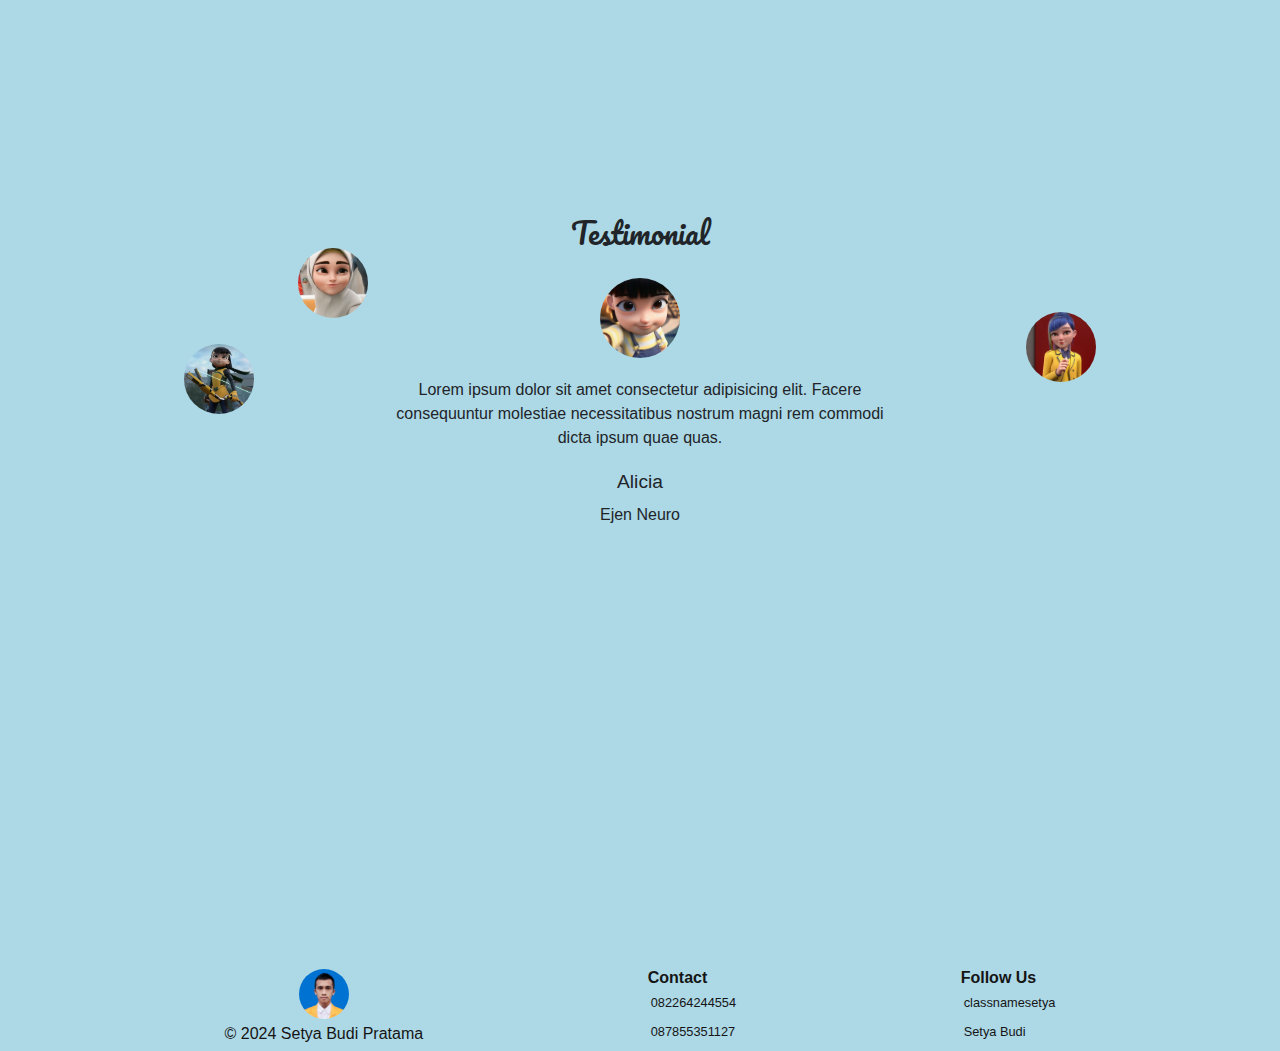
==== commit e6fb1106: "Update index.html" ====
--- a/index.html
+++ b/index.html
@@ -158,7 +158,7 @@
         <div class="container">
             <h2>Testimonial</h2>
             <img src="gambar/Alicia.jpeg" alt="image">
-            <img src="gambar/Alicia2.jpeg" alt="image">
+            <img src="gambar/Iman.jpeg" alt="image">
             <img src="gambar/ejen Alicia.jpg" alt="image">
             <img src="gambar/Kim.jpeg" alt="image">
             <p>Lorem ipsum dolor sit amet consectetur adipisicing elit. Facere consequuntur molestiae necessitatibus
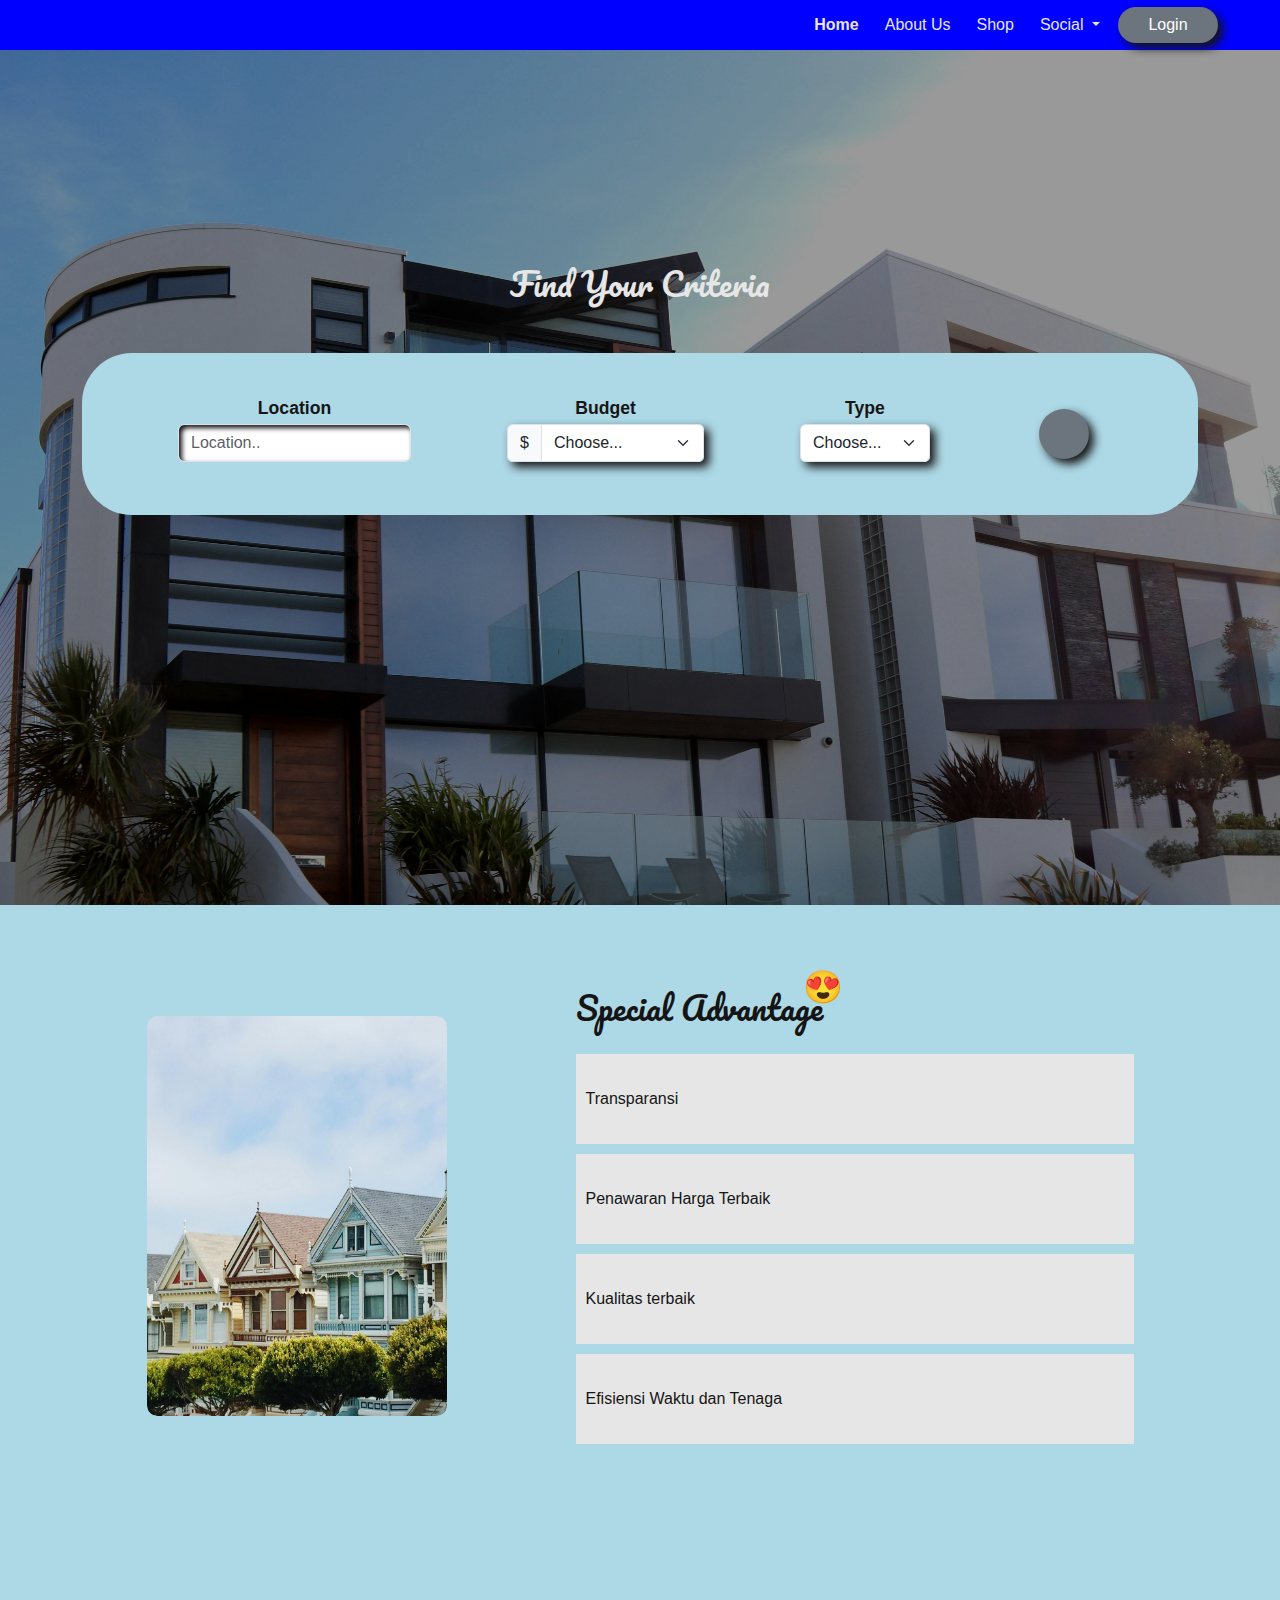
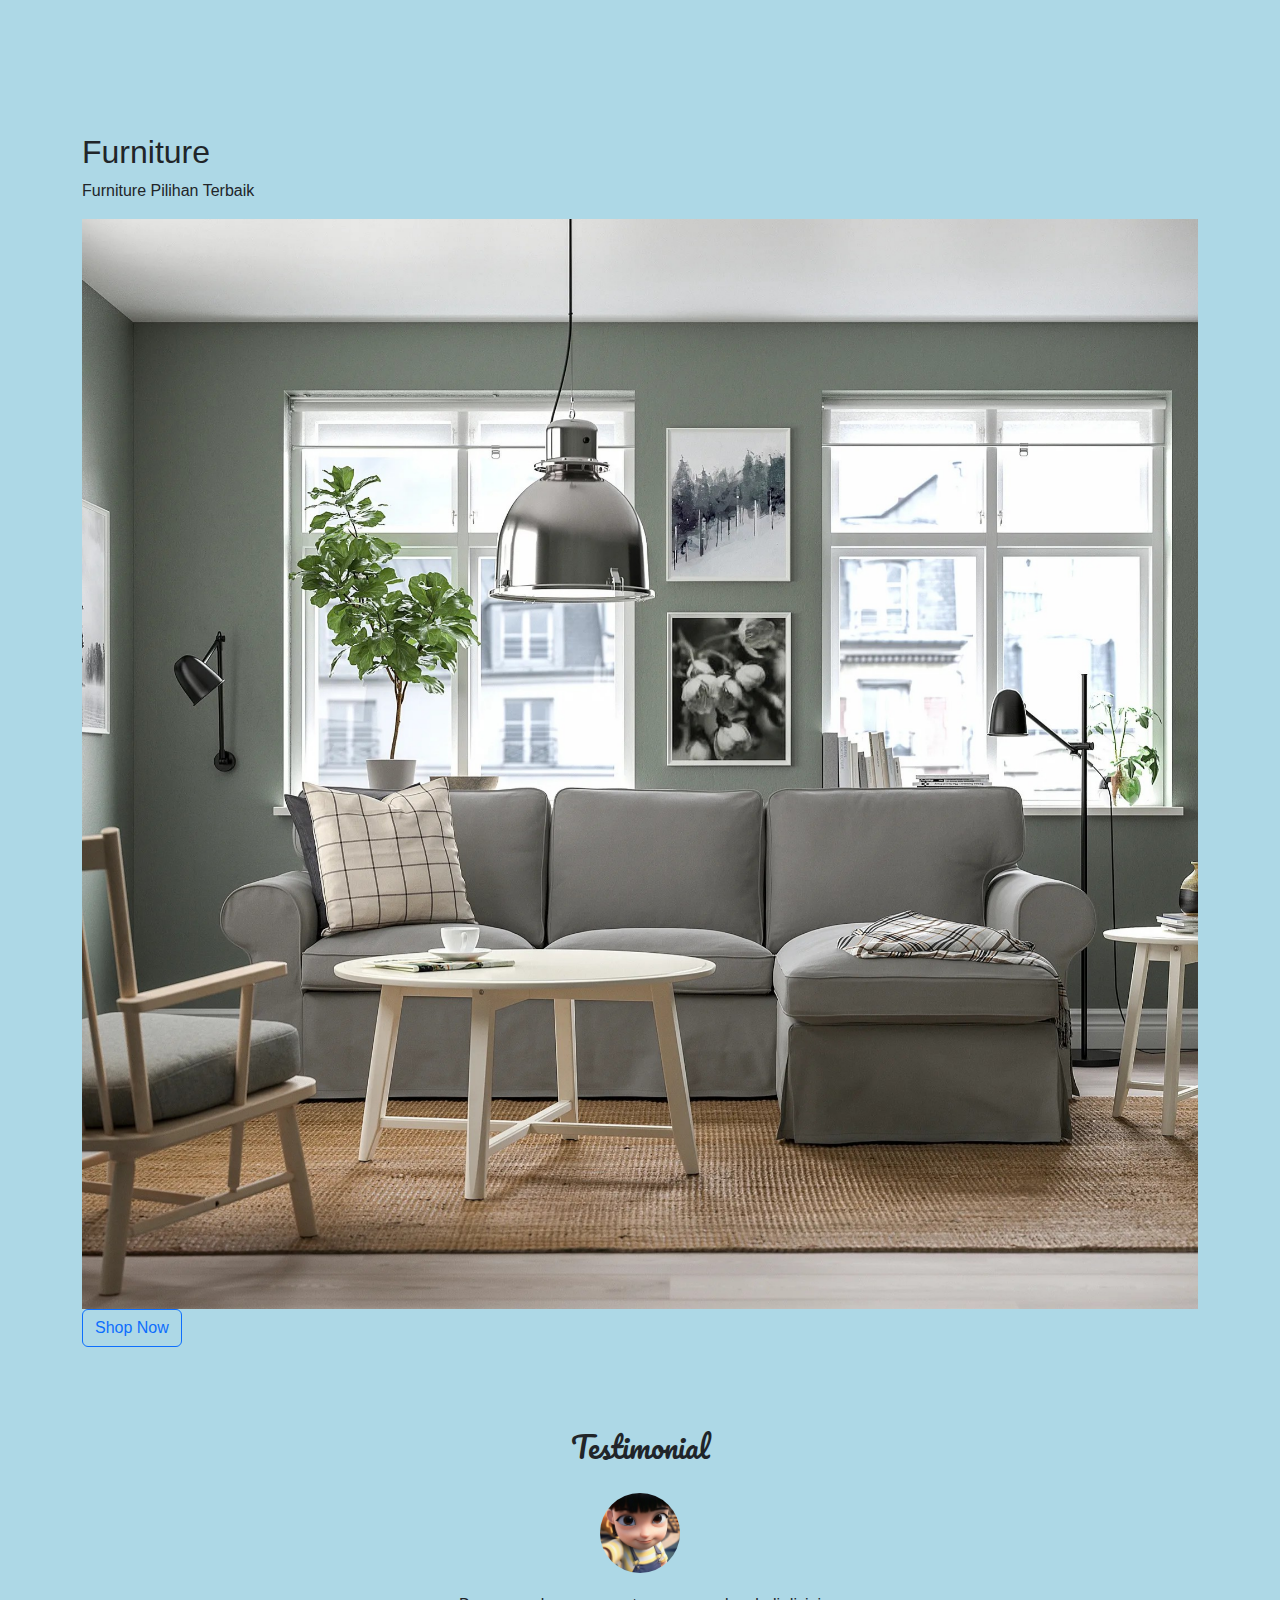
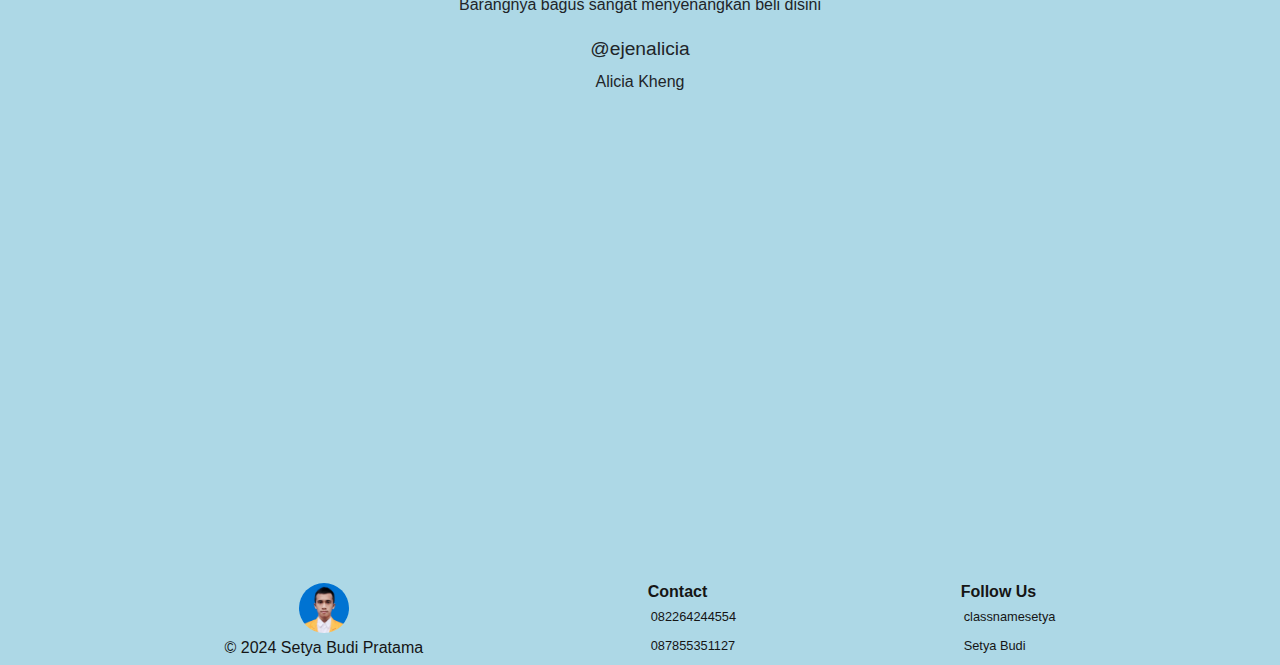
==== commit 68ca6c08: "Update index.html" ====
--- a/index.html
+++ b/index.html
@@ -4,7 +4,7 @@
 <head>
     <meta charset="UTF-8">
     <meta name="viewport" content="width=device-width, initial-scale=1.0">
-    <title>Property Website</title>
+    <title>Website Property</title>
     <link rel="stylesheet" href="https://cdnjs.cloudflare.com/ajax/libs/bootstrap/5.3.3/css/bootstrap.min.css"
         integrity="sha512-jnSuA4Ss2PkkikSOLtYs8BlYIeeIK1h99ty4YfvRPAlzr377vr3CXDb7sb7eEEBYjDtcYj+AjBH3FLv5uSJuXg=="
         crossorigin="anonymous" referrerpolicy="no-referrer" />
@@ -132,7 +132,7 @@
                     <h4>40k Happy Client</h4>
                     <div class="ranting">
                         <i class="fa-solid fa-star"></i>
-                        <p>4.5 ranting</p>
+                        <p>4.8 ranting</p>
                     </div>
                 </div>
             </div>
@@ -154,17 +154,36 @@
         </div>
     </section>
 
+    <section id="shop">
+        <div class="container">
+            <div class="desc">
+                <h2>Furniture</h2>
+                <p>Furniture Pilihan Terbaik</p>
+            </div>
+            <div id="carouselExampleCaptions" class="carousel slide" data-bs-ride="carousel" data-bs-interval="2000">
+                <div class="carousel-inner">
+                    <div class="carousel-item active">
+                        <img src="gambar/darkgrey2.jpg" class="d-block w-100" alt="image">
+                    </div>
+                    <div class="carousel-item">
+                        <img src="gambar/perabotkamar2(2).jpg" class="d-block w-100" alt="image">
+                    </div>
+                    <div class="carousel-item">
+                        <img src="gambar/lampukerja(2).jpg" class="d-block w-100" alt="image">
+                    </div>
+                </div>
+            </div>
+            <button class="btn btn-outline-primary" id="shopBtn"><i class="fa-solid fa-shop"></i>Shop Now</button>
+        </div>
+    </section>
+
     <section id="testimoni">
         <div class="container">
             <h2>Testimonial</h2>
             <img src="gambar/Alicia.jpeg" alt="image">
-            <img src="gambar/Iman.jpeg" alt="image">
-            <img src="gambar/ejen Alicia.jpg" alt="image">
-            <img src="gambar/Kim.jpeg" alt="image">
-            <p>Lorem ipsum dolor sit amet consectetur adipisicing elit. Facere consequuntur molestiae necessitatibus
-                nostrum magni rem commodi dicta ipsum quae quas.</p>
-            <h5>Alicia</h5>
-            <span>Ejen Neuro</span>
+            <p>Barangnya bagus sangat menyenangkan beli disini</p>
+            <h5>@ejenalicia</h5>
+            <span>Alicia Kheng</span>
         </div>
     </section>
 
